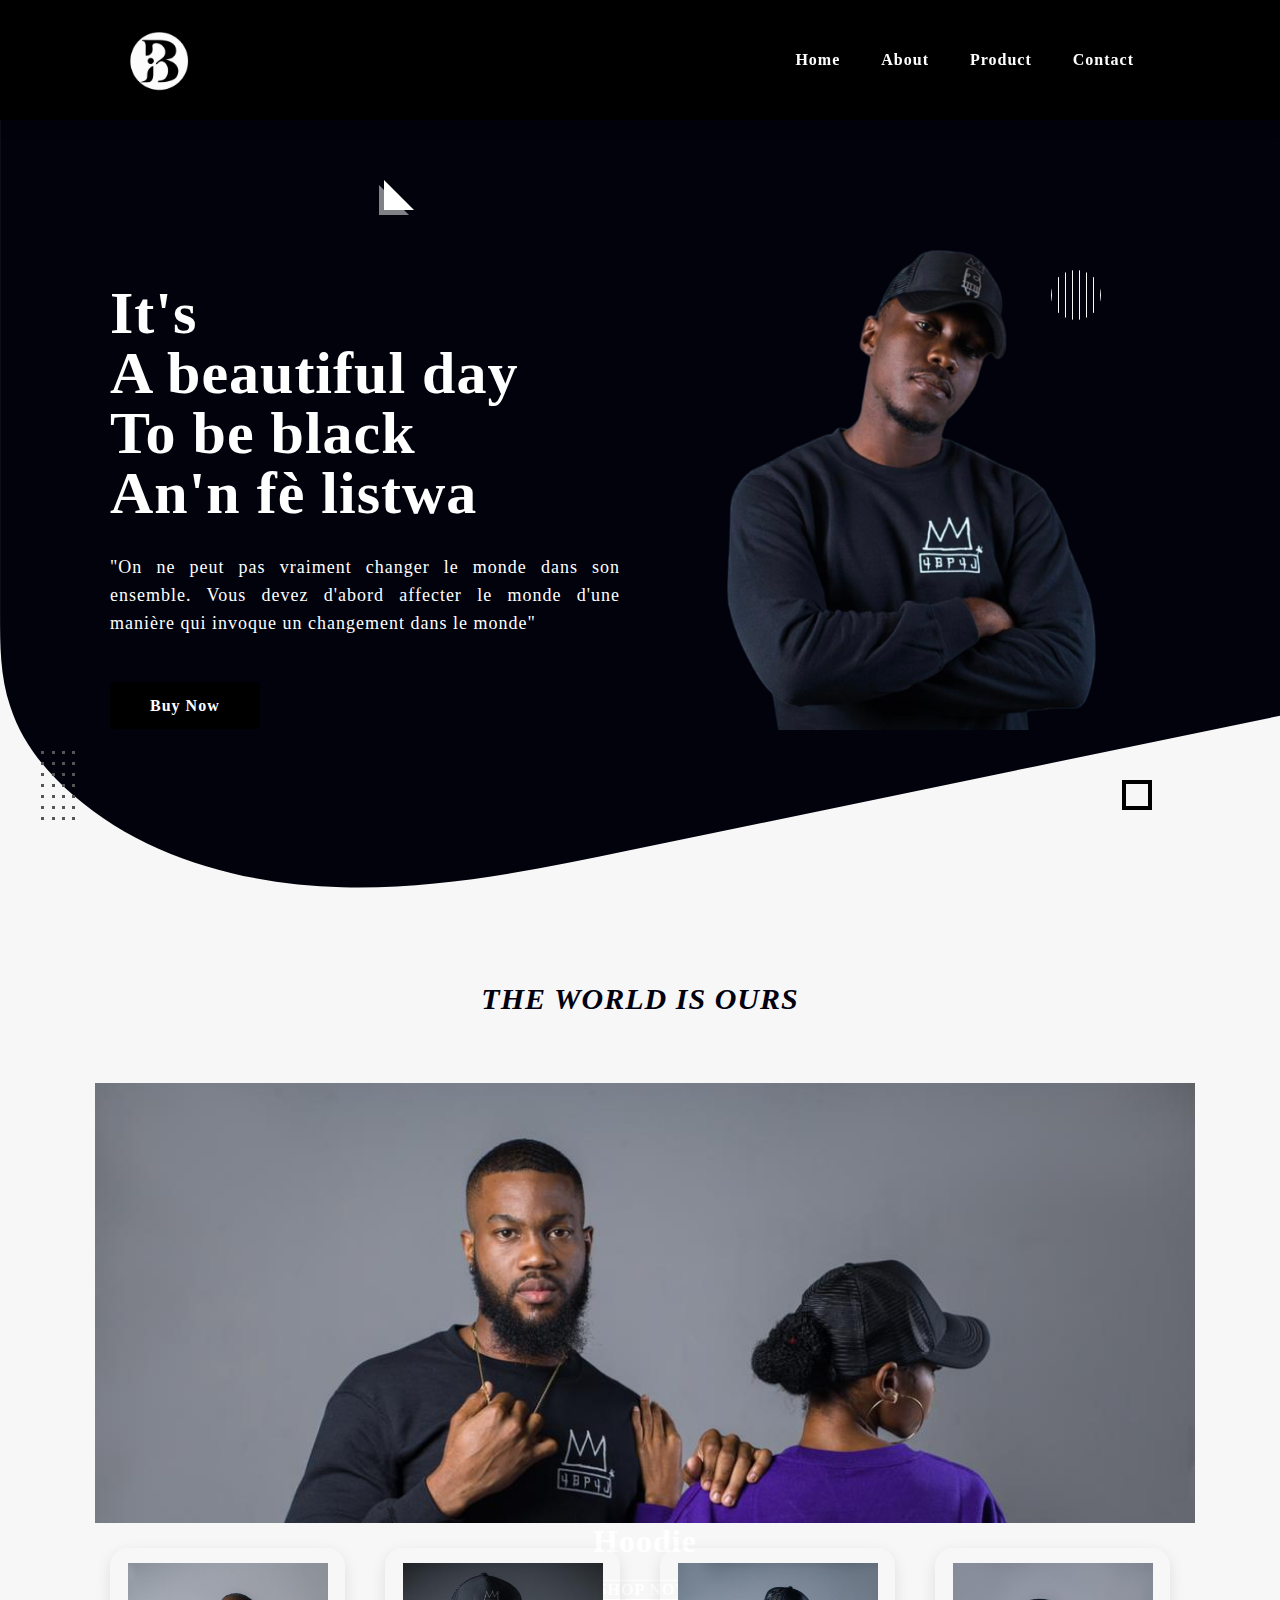
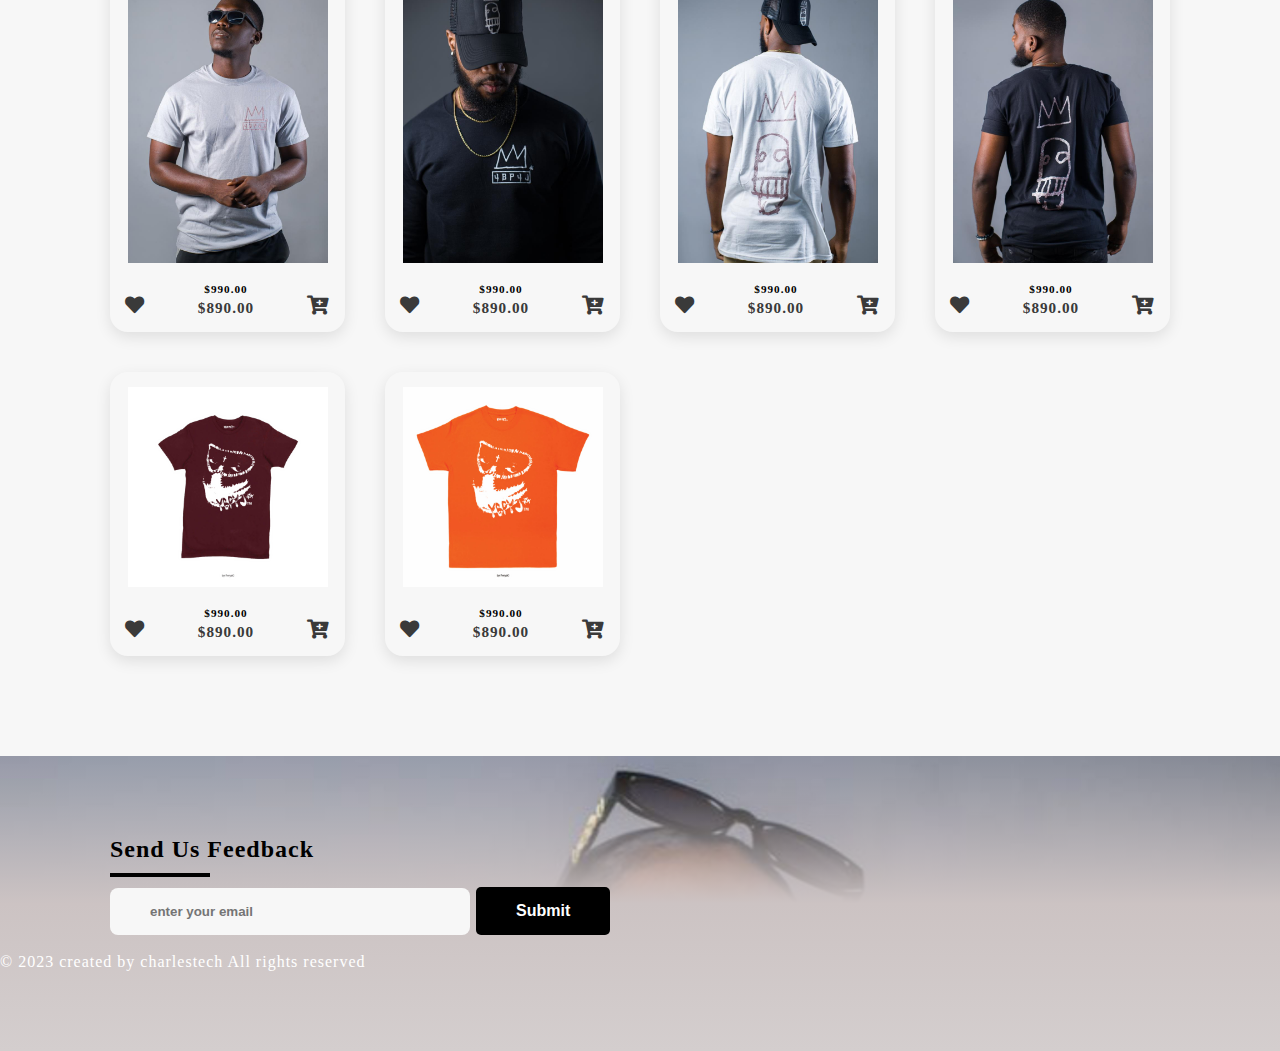
==== index.html @ 2a618cfe "first" ====
<!DOCTYPE html>
<html lang="fr">
<head>
    <meta charset="UTF-8">
    <meta http-equiv="X-UA-Compatible" content="IE=edge">
    <meta name="viewport" content="width=device-width, initial-scale=1.0">
    <title>Document</title>
    <!--===== Font Awesome =====-->
    <link rel="stylesheet" href="https://cdnjs.cloudflare.com/ajax/libs/font-awesome/5.15.4/css/all.min.css">
    <!--===== CSS =====-->
    <link rel="stylesheet" href="css/main.css">
    <link rel="stylesheet" href="css/style.css">
</head>
<body>

        <!-- loader -->
        <div class="loader">
            <img class="lettre" src="/images/products/IMG-20230330-WA0008.jpg">
            <!-- <span class="lettre">H</span>
            <span class="lettre">A</span>
            <span class="lettre">R</span>
            <span class="lettre">G</span>
            <span class="lettre">E</span>
            <span class="lettre">M</span>
            <span class="lettre">E</span>
            <span class="lettre">N</span>
            <span class="lettre">T</span> -->
        </div>
    <!-- <div class="acceuill"> -->
            <!-- <h1>All right, bienvenu</h1> -->
        
    
    
        <!-- loader -->

        <!--===== Navbar Start =====-->
        <nav class="navbar sticky">
            <div class="container">
                <div class="row justify-content-between align-items-center">
                    <div class="logo">
                        <a href="index.html">
                            <!-- <span class="logo-circle"></span> Bailo -->
                            <img src="/images/products/IMG-20230330-WA0008.jpg" alt="">

                        </a>
                    </div> 

                    
                    <ul class="menu">
                        <li class="nav-item"><a href="#" class="nav-link">home</a></li>
                        <li class="nav-item"><a href="about.html" class="nav-link">about</a></li>
                        <li class="nav-item"><a href="#product" class="nav-link">product</a></li>
                        <li class="nav-item"><a href="contact.html" class="nav-link">contact</a></li>
                    </ul>
                    <div class="menu-btn">
                        <i class="fas fa-bars"></i>
                    </div>
                </div>
            </div>
        </nav>
        <!--===== Navbar End =====-->
        <!--===== Home Section Start =====-->
        <section class="home-section" id="home">
            <div class="effect-wrap">
                <div class="effect effect-1"></div>
                <div class="effect effect-2">
                    <div></div>
                    <div></div>
                    <div></div>
                    <div></div>
                    <div></div>
                    <div></div>
                    <div></div>
                    <div></div>
                    <div></div>
                    <div></div>
                    <div></div>
                    <div></div>
                    <div></div>
                    <div></div>
                    <div></div>
                    <div></div>
                    <div></div>
                    <div></div>
                    <div></div>
                    <div></div>
                    <div></div>
                    <div></div>
                    <div></div>
                    <div></div>
                    <div></div>
                    <div></div>
                    <div></div>
                    <div></div>
                </div>
                <div class="effect effect-3"></div>
                <div class="effect effect-4">
                    <div></div>
                    <div></div>
                    <div></div>
                    <div></div>
                    <div></div>
                    <div></div>
                    <div></div>
                    <div></div>
                </div>
            </div>
            <div class="container">
                <div class="row full-screen align-items-center">
                    <div class="home-text">
                        <!-- size type de tissu -->
                    </br>
                        <h2>
                            <font face="book antiqua">
                            It's </br>A beautiful day</br>To be black <span> </span></br>An'n fè listwa</h2>
                        </font>
                            <p>"On ne peut pas vraiment changer le monde dans son ensemble. Vous devez d'abord affecter le monde d'une manière qui invoque un changement dans le monde"</p>
                            <a href="#" class="btn-1">buy now</a>
                    </div>
                    <div class="home-image">
                        <div class="img-box">
                            <img  src="images/products/Dano.jpg" alt="">
                        </div>
                    </div>
                </div>
            </div>
        </section>
        <!--===== Home Section End =====-->
        <!--===== About Section Start =====-->
        <!-- <section class="about-section section-padding" id="about">
            <div class="container">
                <div class="row">
                    <div class="about-img">
                        <div class="img-box">
                            <img src="images/products/green.png" id="main-shoe" alt="">
                        </div>
                    </div>
                    <div class="about-text">
                        <div class="section-title">
                            <h1 class="title">About Product</h1>
                            <h2 class="subtitle">collection CHRISTIAN</h2>
                        </div>
                        <div class="about-content">
                            <p>Lorem ipsum dolor sit amet consectetur adipisicing elit. Voluptate debitis veritatis dicta alias itaque sed quidem similique, tenetur at facere illo possimus incidunt iusto! Maiores quo dolore beatae distinctio cupiditate quidem aperiam rem odio vel!</p>
                            <div class="color-container">
                                <h3 class="title">select color</h3>
                                <div class="colors">
                                    <span class="color blue"></span>
                                    <span class="color purple"></span>
                                    <span class="color cyan"></span>
                                    <span class="color pink"></span>
                                    <span class="color active green"></span>
                                    <span class="color red"></span>
                                </div>
                            </div>
                            <div class="price">
                                <h3 class="title">item price</h3>
                                <span class="new-price">$56.85</span>
                                <span class="old-price">$45.00</span>
                            </div>
                            <a href="#" class="btn-1">buy now</a>
                        </div>
                    </div>
                </div>
            </div>
        </section> -->
        <!--===== About Section End =====-->
        <!--===== Product Section Start =====-->
        <section class="product-items section-padding" id="product">
            <div class="container">
                <div class="row">
                    <div class="section-title">
                        <!-- <h1 class="title"></h1> -->
                        <font face="book antiqua"><em>
                        <h2  class="subtitle">The world is ours</h2></em>
                    </font>
                    </div>
                </div>
                <div class="shop">
                    <font face="times new romain">
                    <center>
                        <h1>Hoodie</h1>
                    <p class="btn-1">SHOP NOW</p>
                </center>
            </font>
                </div>
                <div >
                </div>
                <div class="row">
                    <div class="product-item">
                        <div class="product-item-inner">
                            <div class="card-img">
                                <img src="images/productybpyj/PHOTO-2022-05-18-14-57-17.JPG" alt="">
                            </div>
                            <div class="card-name">
                                <p>collection CHRISTIAN</p>
                            </div>
                            <div class="card-precis">
                                <a href="#" class="card-icon"><i class="fas fa-heart"></i></a>
                                <div>
                                    <span class="card-preci card-preci-before center">$990.00</span>
                                    <span class="card-preci card-preci-now center">$890.00</span>
                                </div>
                                <a href="#" class="card-icon"><i class="fas fa-cart-plus"></i></a>
                            </div>
                        </div>
                    </div>
                    <div class="product-item">
                        <div class="product-item-inner">
                            <div class="card-img">
                                <img src="images/products/PHOTO-2022-05-18-14-57-07 2.JPG" alt="">
                            </div>
                            <div class="card-name">
                                <p>collection CHRISTIAN</p>
                            </div>
                            <div class="card-precis">
                                <a href="#" class="card-icon"><i class="fas fa-heart"></i></a>
                                <div>
                                    <span class="card-preci card-preci-before center">$990.00</span>
                                    <span class="card-preci card-preci-now center center">$890.00</span>
                                </div>
                                <a href="#" class="card-icon"><i class="fas fa-cart-plus"></i></a>
                            </div>
                        </div>
                    </div>
                    <div class="product-item">
                        <div class="product-item-inner">
                            <div class="card-img">
                                <img src="images/productybpyj/PHOTO-2022-05-18-14-57-13.JPG" alt="">
                            </div>
                            <div class="card-name">
                                <p>collection CHRISTIAN</p>
                            </div>
                            <div class="card-precis">
                                <a href="#" class="card-icon"><i class="fas fa-heart"></i></a>
                                <div>
                                    <span class="card-preci card-preci-before center">$990.00</span>
                                    <span class="card-preci card-preci-now center center">$890.00</span>
                                </div>
                                <a href="#" class="card-icon"><i class="fas fa-cart-plus"></i></a>
                            </div>
                        </div>
                    </div>
                    <div class="product-item">
                        <div class="product-item-inner">
                            <div class="card-img">
                                <img src="images/productybpyj/PHOTO-2022-05-18-14-57-16.JPG" alt="">
                            </div>
                            <div class="card-name">
                                <p>collection CHRISTIAN</p>
                            </div>
                            <div class="card-precis">
                                <a href="#" class="card-icon"><i class="fas fa-heart"></i></a>
                                <div>
                                    <span class="card-preci card-preci-before center">$990.00</span>
                                    <span class="card-preci card-preci-now center center">$890.00</span>
                                </div>
                                <a href="#" class="card-icon"><i class="fas fa-cart-plus"></i></a>
                            </div>
                        </div>
                    </div>
                    <div class="product-item">
                        <div class="product-item-inner">
                            <div class="card-img">
                                <img src="images/products/red.png" alt="">
                            </div>
                            <div class="card-name">
                                <p>collection CHRISTIAN</p>
                            </div>
                            <div class="card-precis">
                                <a href="#" class="card-icon"><i class="fas fa-heart"></i></a>
                                <div>
                                    <span class="card-preci card-preci-before center">$990.00</span>
                                    <span class="card-preci card-preci-now center">$890.00</span>
                                </div>
                                <a href="#" class="card-icon"><i class="fas fa-cart-plus"></i></a>
                            </div>
                        </div>
                    </div>
                    <div class="product-item">
                        <div class="product-item-inner">
                            <div class="card-img">
                                <img src="images/products/purple.png" alt="">
                            </div>
                            <div class="card-name">
                                <p>collection CHRISTIAN</p>
                            </div>
                            <div class="card-precis">
                                <a href="#" class="card-icon"><i class="fas fa-heart"></i></a>
                                <div>
                                    <span class="card-preci card-preci-before center">$990.00</span>
                                    <span class="card-preci card-preci-now center">$890.00</span>
                                </div>
                                <a href="#" class="card-icon"><i class="fas fa-cart-plus"></i></a>
                            </div>
                        </div>
                    </div>
                </div>
            </div>
        </section>
        <!--===== Product Section End =====-->
        <!--===== Contact Section Start ======-->
        <!-- <section class="contact-section section-padding" id="contact">
            <div class="container">
                <div class="row">
                    <div class="section-title">
                        <h1 class="title">contact us</h1>
                        <h2 class="subtitle">get in touch</h2>
                    </div>
                </div>
                <div class="row">
                    <div class="contact-info">
                        <h3>For More information</h3>
                        <div class="contact-info-item">
                            <i class="fas fa-location-arrow"></i>
                            <h4>Company Location</h4>
                            <p> Port-au-Prince, Haiti</p>
                        </div>
                        <div class="contact-info-item">
                            <i class="fas fa-envelope"></i>
                            <h4>Write to us at</h4>
                            <p>Charleskurbitsh657@gmail.com</p>
                        </div>
                        <div class="contact-info-item">
                            <i class="fas fa-phone"></i>
                            <h4>Call us on</h4>
                            <p>+(509) 47579130</p>
                        </div>
                    </div>
                    <div class="contact-form">
                        <form action="">
                            <div class="row">
                                <div class="left">
                                    <div class="form-group">
                                        <input type="text" placeholder="your name" class="form-control">
                                    </div>
                                </div>
                                <div class="right">
                                    <div class="form-group">
                                        <input type="email" placeholder="your email" class="form-control">
                                    </div>
                                </div>
                            </div>
                            <div class="row">
                                <div class="full-width">
                                    <div class="form-group">
                                        <input type="text" placeholder="your phone" class="form-control">
                                    </div>
                                </div>
                            </div>
                            <div class="row">
                                <div class="full-width">
                                    <div class="form-group">
                                        <input type="text" placeholder="subject" class="form-control">
                                    </div>
                                </div>
                            </div>
                            <div class="row">
                                <div class="full-width">
                                    <div class="form-group">
                                    <textarea name="" placeholder="your message" class="form-control" id="" cols="30" rows="10"></textarea>
                                    </div>
                                </div>
                            </div>
                            <div class="row">
                                <div class="full-width">
                                <button class="btn-1" type="submit">send message</button>
                                </div>
                            </div>
                        </form>
                    </div>
                </div>
            </div>
        </section> -->
        <!--===== Contact Section End ======-->
        <!--===== Footer Section Start =====-->
        <footer class="section-padding">
            <div class="container">
                <div class="row">
                    <div class="right-col">
                        <!-- <div class="logo">
                            <div class="logo">
                                <a href="index.html">
                                    <span class="logo-circle"></span> Bailo
                                    <img src="/images/products/MJSDLSJDLS.JPG" alt="">
            
                                </a>
                            </div>                    
                        </div> -->
                        <center>
                        <div class="social-media">
                            <a href="#"><i class="fab fa-facebook-f"></i></a>
                            <a href="#"><i class="fab fa-twitter"></i></a>
                            <a href="#"><i class="fab fa-instagram"></i></a>
                            <!-- <a href="#"><i class="fab fa-youtube"></i></a> -->
                            <a href="#"><i class="fab fa-linkedin-in"></i></a>
                        </div> 
                        <font face="book antiqua">
                            <div class="cont-footer">
                        <div class="droit">
                        <a href="">Contact</a></br>

                        <a href="">Sing up</a></br>
                        <a href="">Payment Methods</a></br>
                        <!-- <a href="">Media inqueries</a></br> -->
                        </br>
                    </div>
                    <div class="gauche">
                        <a href="">Gift Cards</a></br>
                        <!-- <a href="">SING UP FOR EMAIL</a></br> -->
                        <!-- <a href="">BECOME A MEMBER</a></br> -->
                        <a href=""></a>
                        <a href="">About Us</a></br>
                        </div>
                    </div>
                        <a href=""> <u>Brand Policy</u></a>|                     <a href=""><u>Get Help</u></a></br>

                    </br>
                </font>
                    <font face="tahoma">
                        <H6>To be an Exclusive Member</br>
                            And receive information regarding exclusive </br>collection previews,special events,</br>
                            And seasonal sale offers.
                        </H6>
                    </font>
                    </center>

                    </div>
                    <div class="left-col">
                        <h2>Send Us Feedback</h2>
                        <div class="border"></div>
                        <!-- <p>Enter Your Email to get our news and updates.</p> -->
                        <form action="post" class="newsletter-form">
                            <input type="text" class="txtb" placeholder="enter your email"></br>
                            <!-- <input type="text" class="txtb" placeholder="enter your name"> -->
                            <input type="submit" class="btn-1" value="submit">
                        </form></br>
                    </div>
                </div>
            </div>
            <p class="left-text">&copy; 2023 created by charlestech All rights reserved</p>              
        </footer>
    <!-- </div> -->
    <!--===== Footer Section End =====-->
    <!--===== JS =====-->
    <script src="js/main.js"></script>
    <script src="/js/app.js"></script>    
</body>
</html>
---- css/main.css ----
@import url('https://fonts.googleapis.com/css2?family=Kaushan+Script&display=swap');
:root
{
    --main-color:#000;
    --shadow-black-100:0 5px 15px rgba(0,0,0,0.1);
    --black-900:#01010f;
    --black-400:#555555;
    --black-100:#3a3a3a;
    --white:#ffffff;
    --white-100:#f7f7f7;
}
html
{
    scroll-behavior: smooth;
}
*
{
    margin: 0;
    padding: 0;
    box-sizing: border-box;
    outline: none;
}
body
{
    font-family:  cursive;
    font-size: 16px;
    letter-spacing: 1px;
    font-weight: normal;
    overflow-x: hidden;
    background-color: var(--white-100);
}
.acceuil{
    height: 100%;
    width: 100%;
    background: url(/Essaie.PNG);
    background-repeat: no-repeat;
    background-size: cover;
    background-position: center;
    display: flex;
    justify-content: center;
    align-items: center;
}
::before,::after
{
    box-sizing: border-box;
}
a
{
    text-decoration: none;
}
ul
{
    list-style: none;
    margin: 0;
    padding: 0;
}
img
{
    vertical-align: middle;
    max-width: 100%;
}
.container
{
    max-width: 1100px;
    margin: auto;
}
.row
{
    display: flex;
    flex-wrap: wrap;
}
.justify-content-between
{
    justify-content: space-between;
}
.align-items-center
{
    align-items: center;
}
.full-screen
{
    padding: 80px 0 0;
    min-height: 100vh;
}
.section-padding
{
    padding: 80px 0;
}
.section-title
{
    flex: 0 0 100%;
    max-width: 100%;
    margin-bottom: 60px;
    text-align: center;
}
.section-title .title 
{
    font-size: 16px;
    font-weight: 600;
    line-height: 24px;
    display: inline-block;
    text-transform: uppercase;
    margin: 0 0 15px;
    color: var(--main-color);
    padding: 5px 10px;
    z-index: 1;
    position: relative;
}
.section-title .title::before
{
    content: '';
    position: absolute;
    left: 0;
    top: 0;
    width: 100%;
    height: 100%;
    background-color: var(--main-color);
    border-radius: 4px;
    z-index: -1;
    opacity: 0.1;
}
.section-title .subtitle
{
    font-size: 30px;
    color: var(--black-900);
    font-weight: 700;
    line-height: 38px;
}
.btn-1
{
    background-color: var(--main-color);
    color: var(--white);
    padding: 15px 40px;
    border: none;
    border-radius: 5px;
    font-size: 16px;
    text-transform: capitalize;
    font-weight: 600;
    transition: all 0.3s ease-out;
}
.btn-1:hover
{
    border: 1px solid var(--white-100);
    background-color: transparent;
    color: var(--main-color);
}
.effect-wrap .effect 
{
    position: absolute;
    /* z-index: -1; */
}
.effect-1,.effect-3,
.effect-4,.effect-3::before{
    z-index: -1;
}
.effect-1
{
    width: 30px;
    height: 30px;
    border: 4px solid var(--main-color);
    right: 10%;
    bottom: 10%;
    animation: spin 10s linear infinite;
}
.effect-2
{
    left: 3%;
    bottom: 8%;
    width: 40px;
    display: flex;
    flex-wrap: wrap;
    justify-content: space-between;
    animation:  topbounce 3s ease-in-out infinite;
}
.effect-2 div
{
    height: 3px;
    width: 3px;
    background-color: var(--black-400);
    margin: 0 3px 8px;
}
.effect-3
{
    border-top: 30px solid transparent;
    border-left: 30px solid var(--white);
    left: 30%;
    top: 20%;
    animation: spin 15s linear infinite;
}
.effect-3::before
{
    content: '';
    border-top: 30px solid transparent;
    border-left: 30px solid var(--white);
    position: absolute;
    left: -35px;
    top: -25px;
    opacity: 0.5;
}
.effect-4
{
    height: 50px;
    width: 50px;
    right: 14%;
    top: 30%;
    display: flex;
    justify-content: space-between;
    border-radius: 50%;
    overflow: hidden;
    animation: spin 15s linear infinite;
}
.effect-4 div
{
    width: 1px;
    background-color: var(--white-100);
}
@keyframes spin 
{
    0%
    {
        transform: rotate(0deg);
    }
    100%
    {
        transform: rotate(360deg);
    }
}
@keyframes topbounce
{
    0%,100%
    {
        transform: translateY(0);
    }
    50%
    {
        transform: translateY(25px);
    }
}
/*===== Navbar =====*/
.navbar
{
    position: fixed;
    width: 100%;
    z-index: 9;
    padding: 25px;
    transition: all .5s ease;
}
.navbar.sticky
{
    padding: 10px 25px;
    box-shadow: var(--shadow-black-100);
    background-color: var(--main-color);
}
.navbar .container
{
    padding: 0 20px;
}
.logo img{
    width: 100px;
    border-radius: 30px;
}
.logo-circle
{
    height: 26px;
    width: 26px;
    border: 4px solid var(--white);
    display: inline-block;
    border-radius: 50%;
    margin-bottom: -2px;
    position: relative;
}
.logo-circle::before
{
    content: '';
    height: 8px;
    width: 8px;
    background-color: var(--white);
    border-radius: 50%;
    position: absolute;
    left: 50%;
    top: 50%;
    margin-left: -4px;
    margin-top: -4px;
}
.logo a
{
    font-size: 32px;
    color: var(--white);
    font-weight: 700;
    text-transform: capitalize;
}
.navbar .menu .nav-item
{
    display: inline-block;
    margin-right: 36px;
}
.navbar .menu .nav-item .nav-link
{
    color: var(--white);
    font-size: 16px;
    font-weight: 600;
    display: block;
    text-transform: capitalize;
}
.menu-btn
{
    color: var(--white);
    background-color: var(--main-color);
    height: 34px;
    width: 44px;
    padding: 0;
    border-radius: 5px;
    line-height: 34px;
    text-align: center;
    font-size: 18px;
    display: none;
    box-shadow: var(--shadow-black-100);
}
/*===== Home Section =====*/
.home-section
{
    position: relative;
}
.home-section::before
{
    content: '';
    position: absolute;
    z-index: -1;
    width: 100%;
    height: 160%;
    bottom: 0;
    background-image: url('../images/bg-shape.svg');
    background-repeat: no-repeat;
    background-size: cover;
}
.home-section .home-text,
.home-section .home-image
{
    flex: 0 0 50%;
    max-width: 50%;
    padding: 0 20px;
}
.home-section .home-text h2
{
    font-size: 60px;
    font-weight: 700;
    color: var(--white);
    line-height: 60px;
}
.home-section .home-text h2 span
{
    color: var(--main-color);
}
.home-section .home-text p
{
    color: var(--white);
    font-size: 18px;
    margin-top: 30px;
    margin-bottom: 60px;
    line-height: 28px;
    text-align: justify;
}
.home-section .home-image .img-box
{
    max-width: 400px;
    margin: auto;
}
.home-section .home-image .img-box img
{
    width: 100%;
    animation: productAnimation 5s linear infinite;
}
@keyframes productAnimation
{
    0%,100%
    {
        transform: translateY(15px);
    }
    50%
    {
        transform: translateY(-15px);
    }
}
/*===== About Section =====*/
.about-img,
.about-text
{
    flex: 0 0 50%;
    max-width: 50%;
    padding: 0 20px;
    display: flex;
    flex-wrap: wrap;
}
.about-img .img-box
{
    width: 350px;
    margin: auto;
}
.about-img .img-box img
{
    width: 100%;
    transition: .5s;
}
.about-text .section-title
{
    text-align: left;
    margin-bottom: 30px;
}
.about-text .about-content p
{
    font-size: 16px;
    line-height: 26px;
    color: var(--black-400);
    text-align: justify;
}
.color-container
{
    margin-bottom: 30px;
}
.color-container .title
{
    color: var(--black-100);
    font-weight: 600;
    font-size: 16px;
    margin-bottom: 20px;
    text-transform: capitalize;
}
.colors
{
    display: flex;
    align-items: center;
}
.color 
{
    width: 25px;
    height: 25px;
    border-radius: 50%;
    border: 5px solid;
    cursor: pointer;
    margin: 0 10px;
    transition: .5s;
}
.color.blue
{
    background-color: #171c46;
    border-color: #171c46;
}
.color.red
{
    background-color: #48151E;
    border-color: #48151E;

}
.color.green
{
    background-color: #50522D;
    border-color: #50522D;
}
.color.purple
{
    background-color: #f05922;
    border-color: #f05922;

}
.color.cyan
{
    background-color: #3ed1d1;
    border-color: #3ed1d1;
}
.color.pink
{
    background-color: var(--main-color);
    border-color: var(--main-color);
}
.color.active
{
    border-color: var(--white);
    box-shadow: 0 0 10px .5px rgba(0,0,0,0.2);
    transform: scale(1.1);
}
.price
{
    margin-bottom: 30px;
}
.price .title
{
    color: var(--black-100);
    font-weight: 600;
    font-size: 16px;
    text-transform: capitalize;
    margin-bottom: 15px;
}
.price .new-price
{
    font-size: 24px;
    font-weight: 700;
    display: inline-block;
    padding-right: 10px;
    color: var(--black-100);
    text-decoration: line-through;
}
.price .old-price
{
    font-size: 24px;
    font-weight: 700;
    display: inline-block;
    color: var(--main-color);
}
.configurate
{
    color: #358ed7;
    text-decoration: none;
    font-size: 14px;
    display: block;
    margin-top: 40px;
}
/*===== Product Section ======*/
.shop{
    width: 100%;
    height: 400px;
    margin: 5px;
    position: relative;
    background: url("/images/products/PHOTO-2022-05-18-14-57-06.JPG");
    background-repeat: no-repeat;
    background-size: cover;
    padding-top: 40%;   
}
.shop h1{
    margin-bottom: 20px;
    color: #fff;
}
.shop img{
    border-radius: 10px;
}
.shop .btn-1{
    align-items: center;
    width: 110px;
    padding: 0;
    background: transparent;
    border: 1px solid #fff;
}

.product-item
{
    flex: 0 0 25%;
    max-width: 25%;
    padding: 20px;
}
.product-item .product-item-inner
{
    padding: 15px;
    box-shadow: var(--shadow-black-100);
    border-radius: 18px;
    display: flex;
    flex-direction: column;
    align-items: center;
    position: relative;
    overflow: hidden;
}
.card-img
{
    width: 200px;
    padding-bottom: 20px;
    transition: all .5s ease-in;
}
.card-name
{
    position: absolute;
    left: -28%;
    top: 0;
    width: 3.2rem;
    height: 100%;
    writing-mode: vertical-rl;
    transform: rotate(180deg);
    display: flex;
    justify-content: center;
    align-items: center;
    background-color: var(--black-100);
    color: var(--white);
    font-weight: bold;
    transition: all .5s ease-in;
}
.card-icon
{
    font-size: 1.2rem;
    color: var(--black-100);
}
.card-icon:hover
{
    color: var(--main-color);
}
.card-precis
{
    width: 100%;
    display: flex;
    justify-content: space-between;
    align-items: flex-end;
    transition: all .5s ease-in;
}
.card-preci
{
    display: block;
    text-align: center;
}
.card-preci-before
{
    font-size: 0.70rem;
    color: var(--main-color);
    font-weight: bold;
    margin-bottom: .25rem;
}
.card-preci-now
{
    font-size: .95rem;
    font-weight: bold;
    color: var(--black-100);
}
span.center{
    text-align: center;
}
.product-item .product-item-inner:hover .card-name
{
    left: 0;
}
.product-item .product-item-inner:hover .card-img
{
    margin-left: 3rem;
}
.product-item .product-item-inner:hover .card-precis
{
    margin-left: 3rem;
    padding: 0 1.5rem;
}
/*===== Contact Section =====*/
.contact-info
{
    flex: 0 0 33.33%;
    max-width: 33.33%;
    padding: 20px;
}
.contact-form
{
    flex: 0 0 66.66%;
    max-width: 66.66%;
    padding: 20px;
}
.contact-info h3
{
    font-size: 22px;
    color: var(--black-100);
    font-weight: 600;
    margin: 0 0 40px;
}
.contact-info-item
{
    position: relative;
    padding-left: 55px;
    margin-bottom: 30px;
}
.contact-info-item i
{
    position: absolute;
    height: 40px;
    width: 40px;
    left: 0;
    top: 0;
    border-radius: 50%;
    font-size: 16px;
    border: 1px solid var(--main-color);
    color: var(--main-color);
    text-align: center;
    line-height: 38px;
}
.contact-info-item h4
{
    font-size: 18px;
    font-weight: 600;
    margin: 0 0 10px;
    color: var(--black-100);
}
.contact-info-item p
{
    font-size: 16px;
    font-weight: 500;
    margin: 0;
    line-height: 26px;
    color: var(--black-400);
}
.contact-form .left,
.contact-form .right
{
    flex: 0 0 50%;
    max-width: 50%;
}
.contact-form .left
{
    padding-right: 10px;
}
.contact-form .right
{
    padding-left: 10px;
}
.contact-form .form-group
{
    margin-bottom: 25px;
}
.contact-form .form-control
{
    height: 52px;
    width: 100%;
    border: 1px solid transparent;
    box-shadow: var(--shadow-black-100);
    border-radius: 30px;
    padding: 0 24px;
    color: var(--black-400);
    background-color: var(--white-100);
    transition: .5s;
}
.contact-form .form-control:focus
{
    border-color: var(--main-color);
}
.full-width
{
    width: 100%;
}
.contact-form textarea.form-control
{
    height: 140px;
    padding: 12px;
    resize: none;
}
/*===== footer section ======*/
footer
{
    background: linear-gradient(to top, rgb(212, 206, 206), rgb(204, 195, 195),transparent),url(/images/products/PHOTO-2022-05-18-14-57-089.jpg);
    background-size: cover;
    background-repeat: no-repeat;
    background-color: var(--black-900);
}
.right-col{
    display:none;
}
.right-col,
.left-col
{
    flex: 0 0 50%;
    max-width: 50%;
    padding: 0 20px;
}
.social-media
{
    margin: 20px 0;
}
.social-media a
{
    color: var(--white);
    margin-right: 25px;
    font-size: 22px;
    text-decoration: none;
    transition: .3s;
}
.social-media a:hover
{
    color: var(--main-color);
}
.left-text
{
    color: var(--white);
}
.right-col h1
{
    font-size: 26px;
    color: var(--white);
}
.border
{
    width: 100px;
    height: 4px;
    margin: 10px 0;
    background-color: var(--main-color);
}
.right-col p
{
    color: var(--white);
    margin-bottom: 8px;
}
.newsletter-form
{
    display: flex;
    align-items: center;
    flex-wrap: wrap;
}
.txtb
{
    flex: 1;
    padding: 16px 40px;
    background-color: var(--white-100);
    border: none;
    font-weight: 700;
    outline: none;
    border-radius: 8px;
    max-width: 360px;
}
.newsletter-form .btn-1
{
    margin-left: 6px;
}
.cont-footer{
    display: flex;
    justify-content: space-between;
}

@media(max-width:991px)
{
    .navbar .menu
    {
        position: fixed;
        left: -100%;
        top: 80px;
        flex-direction: column;
        background-color: var(--main-color);
        width: 100%;
        text-align: center;
        box-shadow: 0 10px 27px rgba(0,0,0,0.05);
        transition: all 0.5s ease;
    }
    .home-section::before
{

    background-image: none;
}
    .navbar .menu.active 
    {
        left: 0;
    }
    .navbar.sticky .menu
    {
        background-color: var(--white);
        top: 65px;
    }
    .navbar .menu .nav-item
    {
        display: block;
        margin: 18px 0;
    }
    .navbar.sticky .menu .nav-item .nav-link
    {
        color: var(--main-color);
    }
    .navbar .menu-btn
    {
        display: block;
        z-index: 1000;
    }
    .navbar .container
    {
        padding: 0;
    }
    .home-section{
        background:url(/images/products/PHOTO-2022-05-18-14-57-06.JPG);
        /* background: linear-gradient(to bottom, rgba(0 0 0), rgba(0 0 0),transparent); */
        background-repeat: no-repeat;
        background-size: cover;
        background-position: left bottom;
        border-radius: 0  0  0 30%;

    }
    .home-section .home-text h2
    {
        font-size: 46px;
        line-height: 48px;
    }
    .home-section .home-text p 
    {
        font-size: 16px;
        margin-top: 20px;
        margin-bottom: 40px;
    }
    .home-section .home-image .img-box
    {
        display: none;
        max-width: 380px;
    }
    .product-items .product-item
    {
        flex: 0 0 33.33%;
        max-width: 33.33%;
    }
    .contact-form .left,
    .contact-form .right
    {
        flex: 0 0 100%;
        max-width: 100%;
        padding: 0;
    }
    .contact-info
    {
        flex: 0 0 40%;
        max-width: 40%;
    }
    .contact-form
    {
        flex: 0 0 60%;
        max-width: 60%;
    }
    .right-col,
    .left-col
    {
        flex: 0 0 100%;
        max-width: 100%;
    }
    .left-col
    {
        order: 2;
    }
    .right-col
    {
        
        display: block;
        order: 1;
        margin-bottom: 30px;
    }
}
@media(max-width:767px)
{
    .effect-3
    {
       left: 14%;
       top: 45%;
    }
    .effect-4
    {
        top: 32%;
        right: 4%;
    }
    .contact-section .contact-info,
    .contact-section .contact-form,
    .about-section .about-img,
    .about-section .about-text,
    .home-section .home-image,
    .home-section .home-text
    {
        flex: 0 0 100%;
        max-width: 100%;
    }
    .home-section .full-screen
    {
        padding: 100px 0;
    }
    .home-section .home-image .img-box
    {
        max-width: 350px;
        margin-top: 60px;
    }
    .about-section .about-img .img-box
    {
        padding-bottom: 30px;
        max-width: 300px;
    }
    .product-items .product-item
    {
        flex: 0 0 50%;
        max-width: 50%;
    }
}
@media(max-width:500px)
{
    .product-items .product-item
    {
        flex: 0 0 50%;
        max-width: 50%;
    }
    
    .newsletter-form .txtb
    {
        max-width: 260px;
        padding: 16px 20px;
    }
    
}
@media(max-width:415px)
{
.home-section{
    background:url(/images/products/PHOTO-2022-05-18-14-57-06.JPG);
    /* background: linear-gradient(to bottom, rgba(0 0 0), rgba(0 0 0),transparent); */
    background-repeat: no-repeat;
    background-size: cover;
    background-position: center bottom;
    border-radius: 0  0  0 30%;

}
}
nav,.btn-1:hover{
    animation: nav 20s;
}
@keyframes nav {
    0%{
        z-index: 0;
    }
    100%{
        z-index: 100;
    }
}
---- css/style.css ----
*,::before,::after{
    box-sizing: border-box;
    margin: 0;
    padding: 0;
}
body{
    /* font-family: Arial, Helvetica, sans-serif; */
    height: 100vh;
}
.acceuil{
    height: 100%;
    width: 100%;
    background: url(/Essaie.PNG);
    background-repeat: no-repeat;
    background-size: cover;
    background-position: center;
    display: flex;
    justify-content: center;
    align-items: center;
}
.acceuil h1{
    font-size: 120px;
    margin-bottom: 450px;
} 
/* loader */
.loader{
    position: absolute;
    width: 100%;
    height: 100%;
    z-index: 10;
    background: #000;
    display: flex;
    justify-content: center;
    align-items: center;
}
.subtitle{
    text-transform: uppercase;
}
.lettre{
    color: #484848;
    font-size: 80px;
    letter-spacing: 15px;
    margin-bottom: 150px;
    animation: spin 1.2s linear infinite;
}
.loader img{
    width: 300px;
}
@keyframes flash {
    0%{
        color: #fff900;
        text-shadow: 0 0 7px #fff900;
    }
    90%{
        color: #484848;
        text-shadow: none;
    }
    100%{
        color: #fff900;
        text-shadow: 0 0 7px #fff900;
    }
}
@keyframes spin 
{
    0%
    {
        transform: rotate(0deg);
    }
    0%{
        color: #fff900;
        text-shadow: 0 0 7px #fff900;
    }
    90%{
        color: #484848;
        text-shadow: none;
    }
    100%{
        color: #fff900;
        text-shadow: 0 0 7px #fff900;
    }
    100%
    {
        transform: rotate(360deg);
    }
}
.lettre:nth-child(1){
    animation-delay: 0.1s;
}
.lettre:nth-child(2){
    animation-delay: 0.2s;
}
.lettre:nth-child(3){
    animation-delay: 0.3s;
}
.lettre:nth-child(4){
    animation-delay: 0.4s;
}
.lettre:nth-child(5){
    animation-delay: 0.5s;
}
.lettre:nth-child(6){
    animation-delay: 0.6s;
}
.lettre:nth-child(7){
    animation-delay: 0.7s;
}
.lettre:nth-child(8){
    animation-delay: 0.8s;
}
.lettre:nth-child(9){
    animation-delay: 0.9s;
}
.lettre:nth-child(10){
    animation-delay: 0.1s;
}
.fondu-out{
    opacity: 0;
    transition: opacity 2s step-end;
}
@media screen and (max-width:500px){
    .loader{
        position: absolute;
        width: 100%;
        height: 130%;
        z-index: 10;
        background: #000;
        display: flex;
        justify-content: center;
        align-items: center;
    }
}
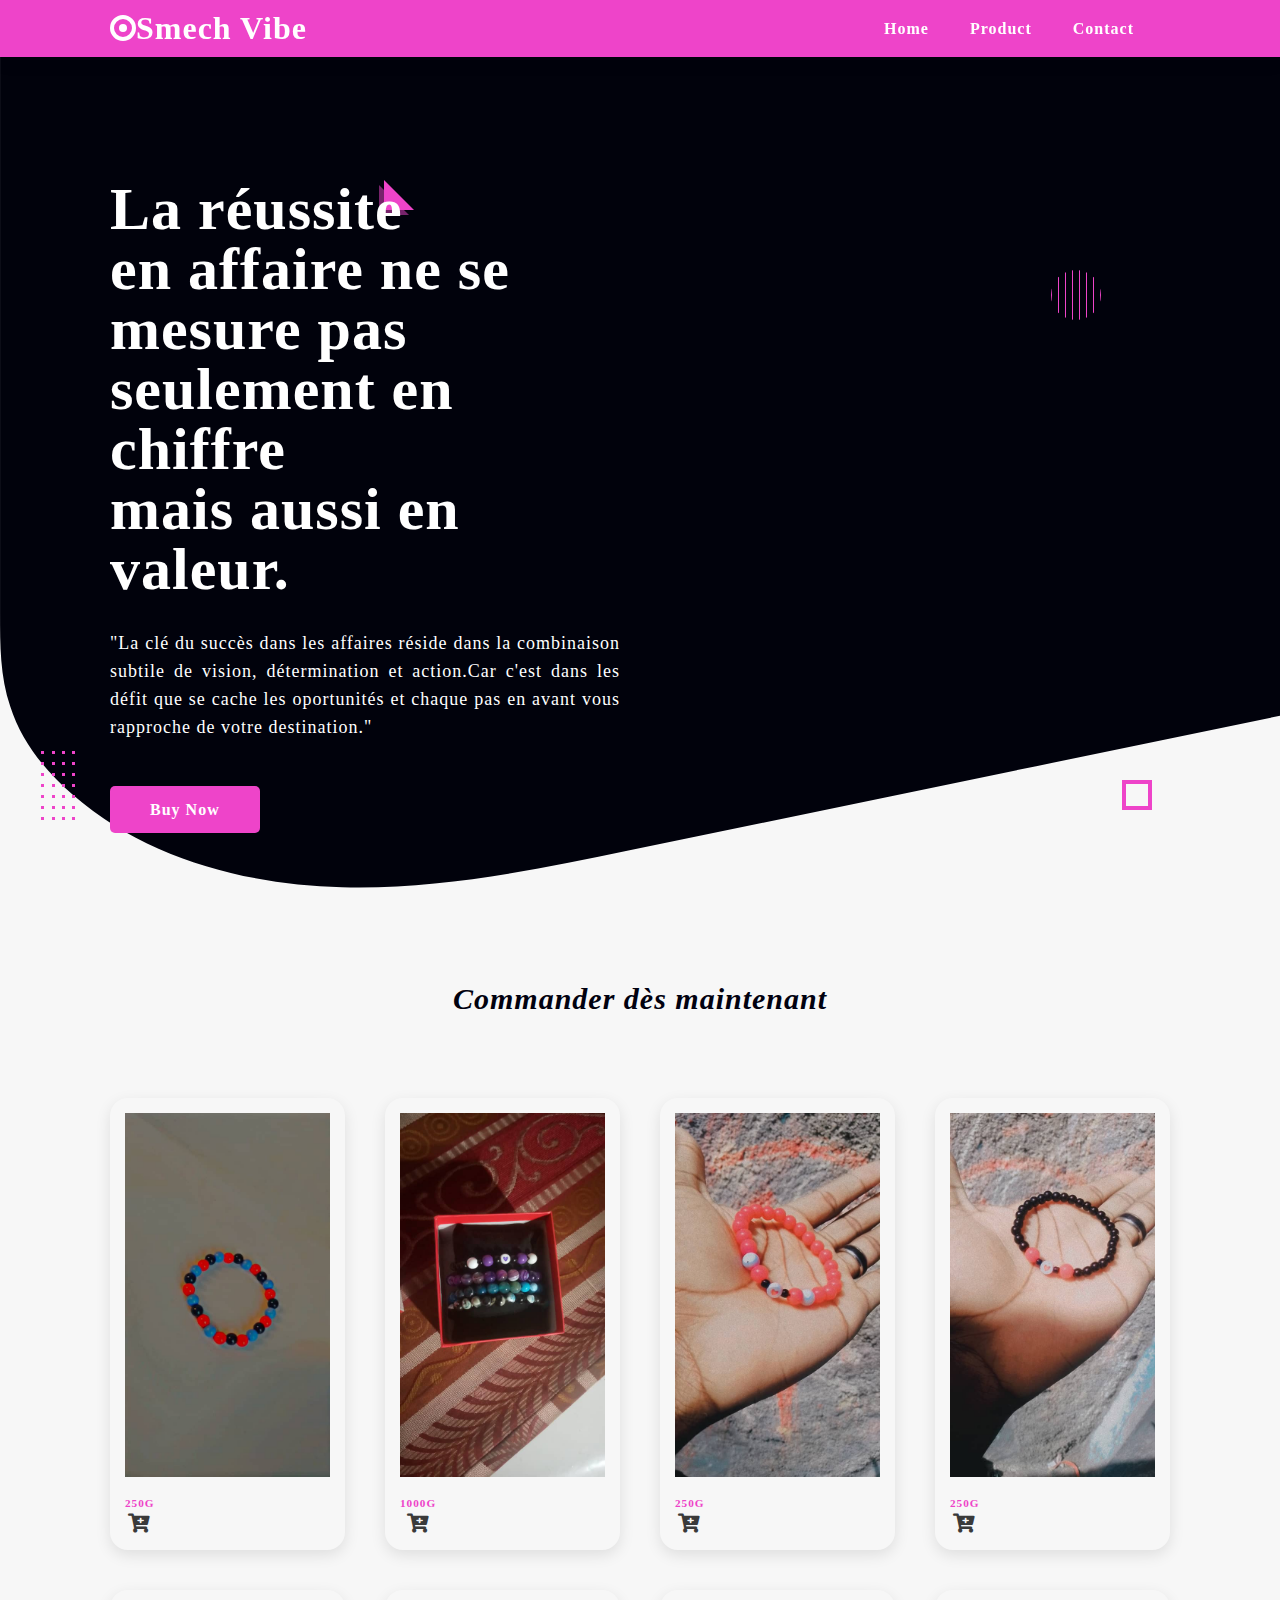
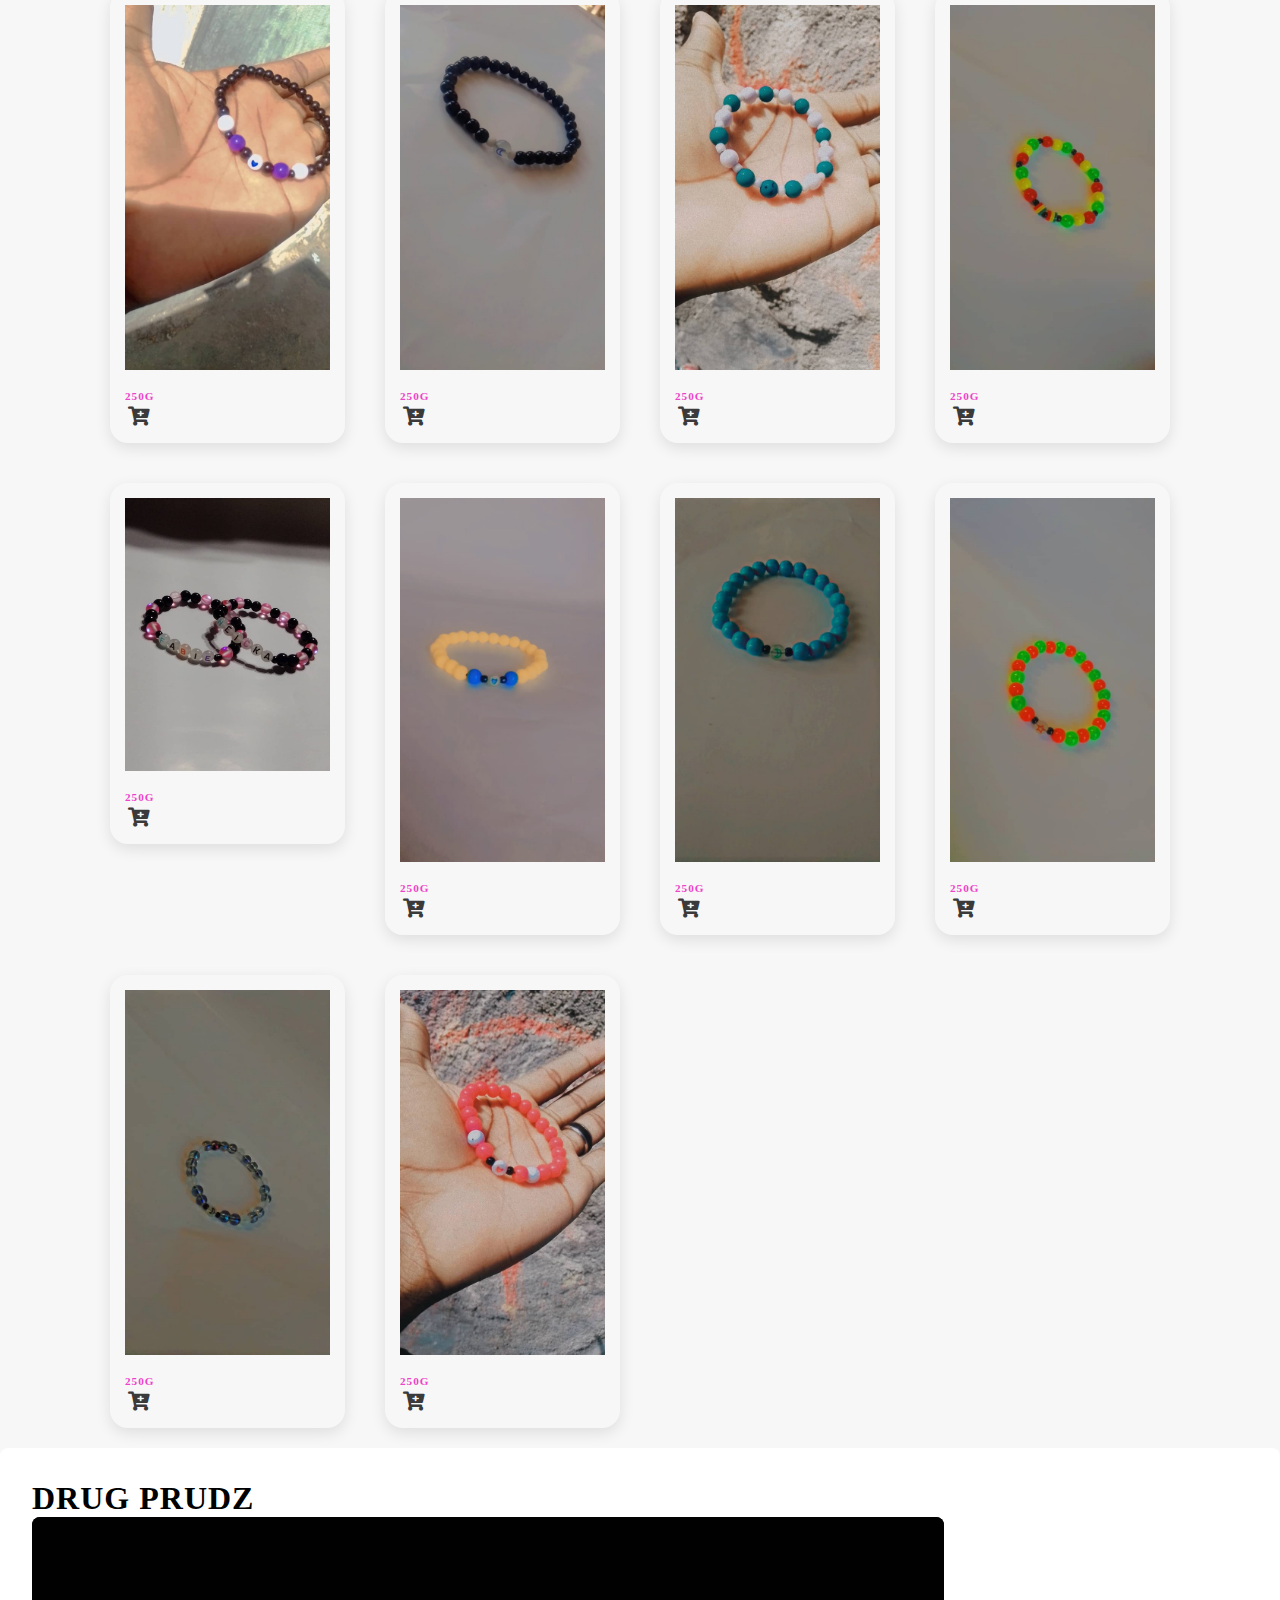
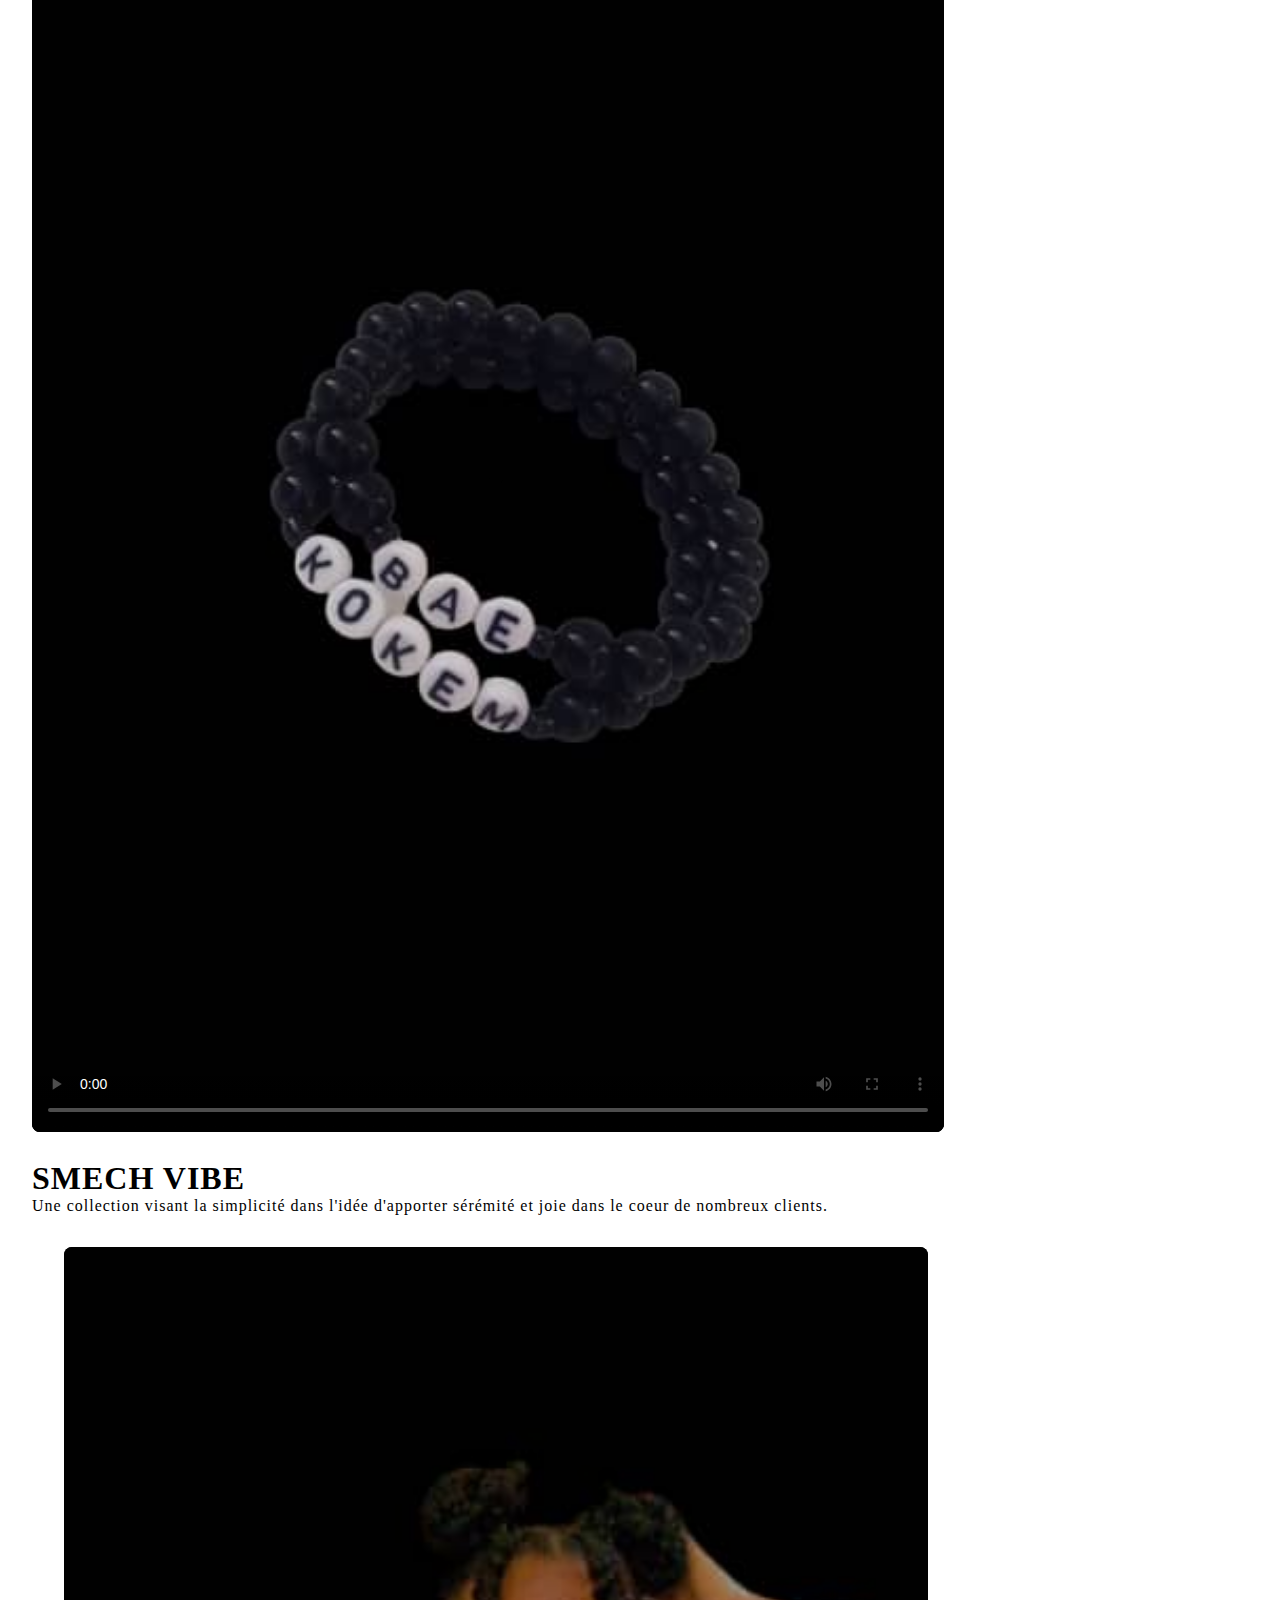
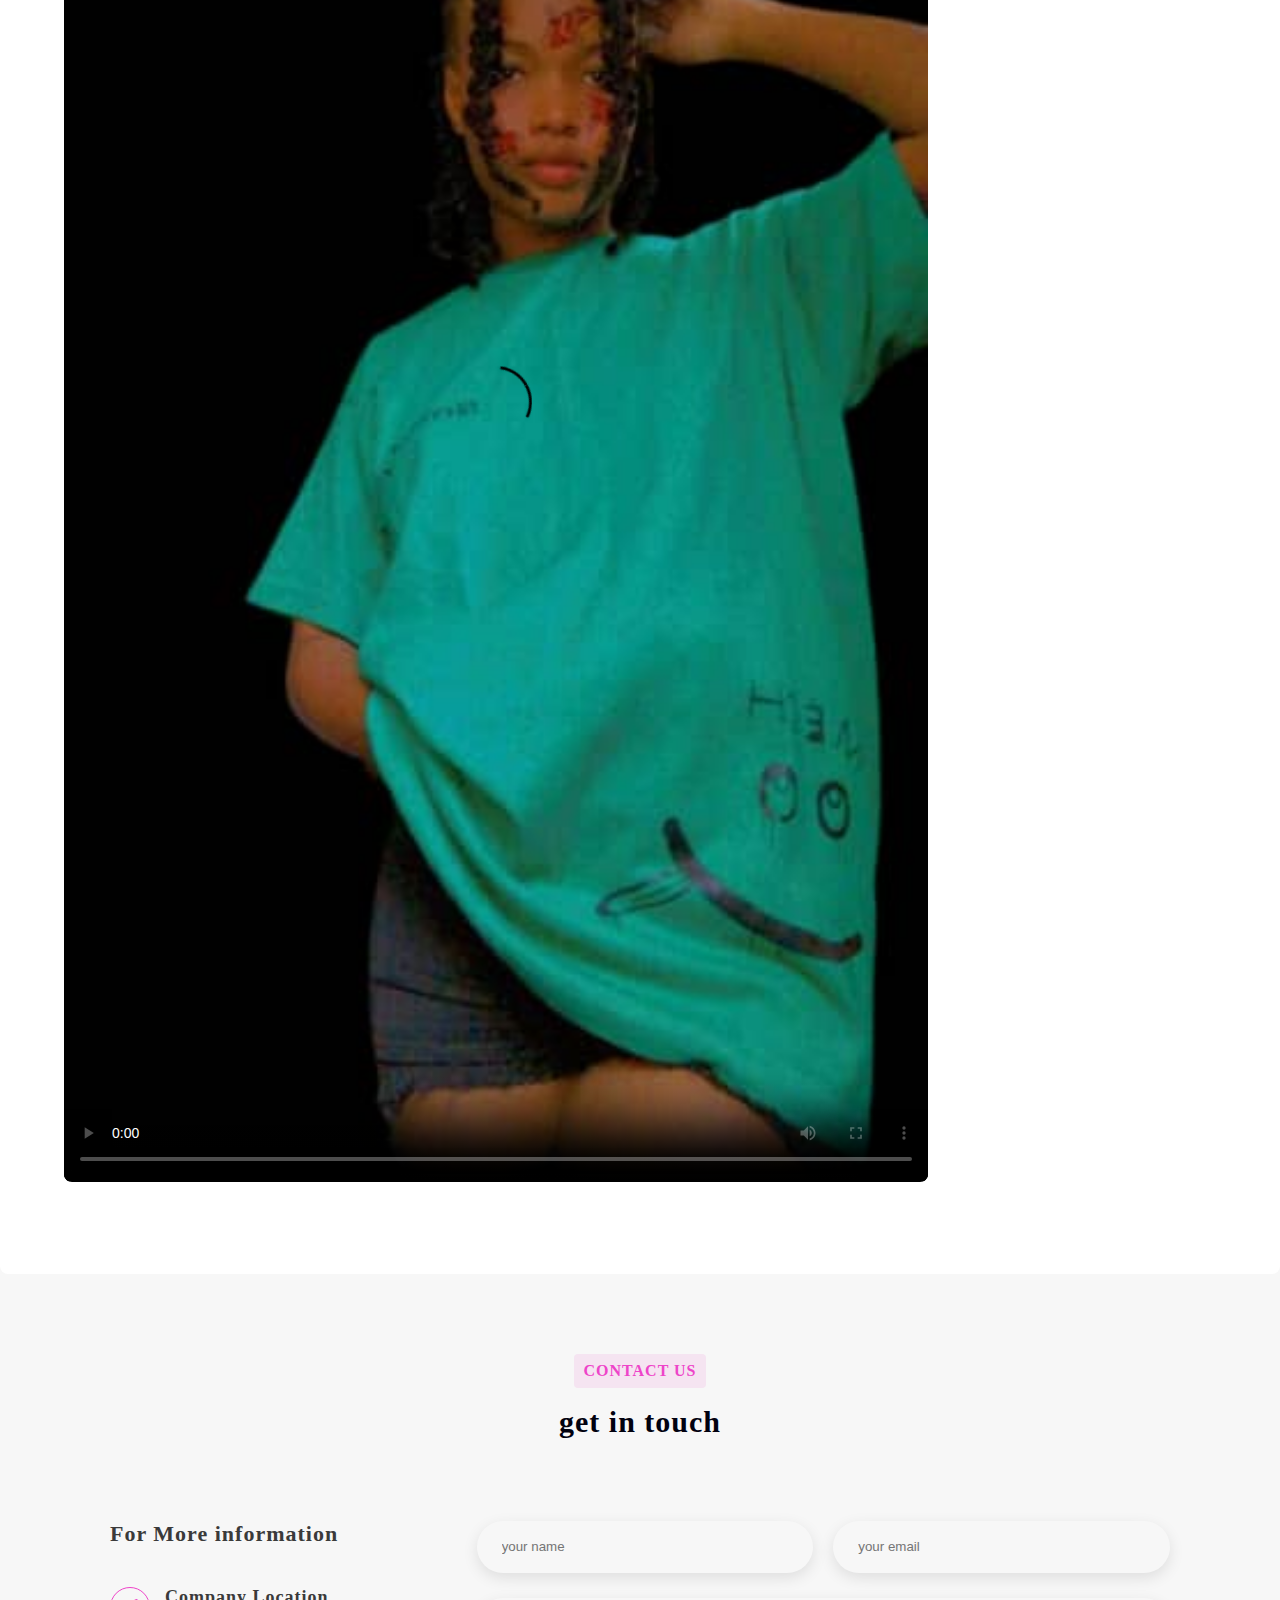
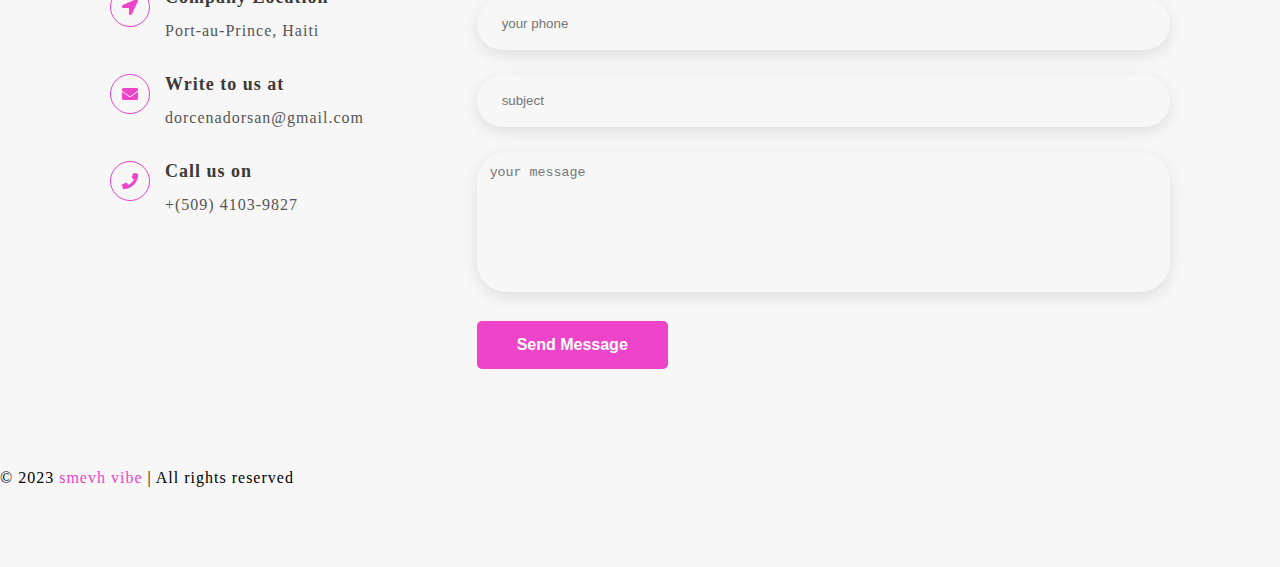
==== commit fd0b3e44: "first commit" ====
--- a/index.html
+++ b/index.html
@@ -4,28 +4,30 @@
     <meta charset="UTF-8">
     <meta http-equiv="X-UA-Compatible" content="IE=edge">
     <meta name="viewport" content="width=device-width, initial-scale=1.0">
-    <title>Document</title>
+    <title>Smech vibe</title>
     <!--===== Font Awesome =====-->
     <link rel="stylesheet" href="https://cdnjs.cloudflare.com/ajax/libs/font-awesome/5.15.4/css/all.min.css">
     <!--===== CSS =====-->
     <link rel="stylesheet" href="css/main.css">
-    <link rel="stylesheet" href="css/style.css">
+    <!-- <link rel="stylesheet" href="css/style.css"> -->
 </head>
 <body>
-
+   <!-- <div class="loader">
+        <img class="lettre" src="images/products/IMG-20230330-WA0008.jpg">
+         <span class="lettre">C</span>
+         <span class="lettre">H</span>
+        <span class="lettre">A</span>
+        <span class="lettre">R</span>
+        <span class="lettre">G</span>
+        <span class="lettre">E</span>
+        <span class="lettre">M</span>
+        <span class="lettre">E</span>
+        <span class="lettre">N</span>
+        <span class="lettre">T</span> 
+    </div>-->
+<div class="site">
         <!-- loader -->
-        <div class="loader">
-            <img class="lettre" src="/images/products/IMG-20230330-WA0008.jpg">
-            <!-- <span class="lettre">H</span>
-            <span class="lettre">A</span>
-            <span class="lettre">R</span>
-            <span class="lettre">G</span>
-            <span class="lettre">E</span>
-            <span class="lettre">M</span>
-            <span class="lettre">E</span>
-            <span class="lettre">N</span>
-            <span class="lettre">T</span> -->
-        </div>
+
     <!-- <div class="acceuill"> -->
             <!-- <h1>All right, bienvenu</h1> -->
         
@@ -39,18 +41,17 @@
                 <div class="row justify-content-between align-items-center">
                     <div class="logo">
                         <a href="index.html">
-                            <!-- <span class="logo-circle"></span> Bailo -->
-                            <img src="/images/products/IMG-20230330-WA0008.jpg" alt="">
-
+                            <span class="logo-circle"></span>smech vibe
+                            <!-- <img src="images/products/IMG-20230330-WA0008.jpg" alt=""> -->
                         </a>
                     </div> 
 
                     
                     <ul class="menu">
                         <li class="nav-item"><a href="#" class="nav-link">home</a></li>
-                        <li class="nav-item"><a href="about.html" class="nav-link">about</a></li>
+                        <!-- <li class="nav-item"><a href="#about" class="nav-link">about</a></li> -->
                         <li class="nav-item"><a href="#product" class="nav-link">product</a></li>
-                        <li class="nav-item"><a href="contact.html" class="nav-link">contact</a></li>
+                        <li class="nav-item"><a href="#contact" class="nav-link">contact</a></li>
                     </ul>
                     <div class="menu-btn">
                         <i class="fas fa-bars"></i>
@@ -112,16 +113,16 @@
                     </br>
                         <h2>
                             <font face="book antiqua">
-                            It's </br>A beautiful day</br>To be black <span> </span></br>An'n fè listwa</h2>
+                            La réussite </br>en affaire ne se mesure pas </br>seulement en chiffre <span> </span></br>mais aussi en valeur.</h2>
                         </font>
-                            <p>"On ne peut pas vraiment changer le monde dans son ensemble. Vous devez d'abord affecter le monde d'une manière qui invoque un changement dans le monde"</p>
+                            <p>"La clé du succès dans les affaires réside dans la combinaison subtile de vision, détermination et action.Car c'est dans les défit que se cache les oportunités et chaque pas en avant vous rapproche de votre destination."</p>
                             <a href="#" class="btn-1">buy now</a>
                     </div>
-                    <div class="home-image">
+                    <!-- <div class="home-image">
                         <div class="img-box">
-                            <img  src="images/products/Dano.jpg" alt="">
-                        </div>
-                    </div>
+                            <img  src="images/IMG-20230529-WA0015.jpg" alt="" width="72">
+                        </div>
+                    </div> -->
                 </div>
             </div>
         </section>
@@ -172,135 +173,346 @@
                     <div class="section-title">
                         <!-- <h1 class="title"></h1> -->
                         <font face="book antiqua"><em>
-                        <h2  class="subtitle">The world is ours</h2></em>
+                        <h2  class="subtitle">Commander dès maintenant</h2></em>
                     </font>
-                    </div>
-                </div>
-                <div class="shop">
+                    
+                    </div>
+                </div>
+                <!-- <div class="shop">
                     <font face="times new romain">
                     <center>
                         <h1>Hoodie</h1>
                     <p class="btn-1">SHOP NOW</p>
                 </center>
             </font>
-                </div>
+                </div> -->
                 <div >
                 </div>
                 <div class="row">
                     <div class="product-item">
                         <div class="product-item-inner">
                             <div class="card-img">
-                                <img src="images/productybpyj/PHOTO-2022-05-18-14-57-17.JPG" alt="">
-                            </div>
-                            <div class="card-name">
-                                <p>collection CHRISTIAN</p>
-                            </div>
-                            <div class="card-precis">
-                                <a href="#" class="card-icon"><i class="fas fa-heart"></i></a>
-                                <div>
-                                    <span class="card-preci card-preci-before center">$990.00</span>
-                                    <span class="card-preci card-preci-now center">$890.00</span>
-                                </div>
-                                <a href="#" class="card-icon"><i class="fas fa-cart-plus"></i></a>
-                            </div>
-                        </div>
-                    </div>
-                    <div class="product-item">
-                        <div class="product-item-inner">
-                            <div class="card-img">
-                                <img src="images/products/PHOTO-2022-05-18-14-57-07 2.JPG" alt="">
-                            </div>
-                            <div class="card-name">
-                                <p>collection CHRISTIAN</p>
-                            </div>
-                            <div class="card-precis">
-                                <a href="#" class="card-icon"><i class="fas fa-heart"></i></a>
-                                <div>
-                                    <span class="card-preci card-preci-before center">$990.00</span>
-                                    <span class="card-preci card-preci-now center center">$890.00</span>
-                                </div>
-                                <a href="#" class="card-icon"><i class="fas fa-cart-plus"></i></a>
-                            </div>
-                        </div>
-                    </div>
-                    <div class="product-item">
-                        <div class="product-item-inner">
-                            <div class="card-img">
-                                <img src="images/productybpyj/PHOTO-2022-05-18-14-57-13.JPG" alt="">
-                            </div>
-                            <div class="card-name">
-                                <p>collection CHRISTIAN</p>
-                            </div>
-                            <div class="card-precis">
-                                <a href="#" class="card-icon"><i class="fas fa-heart"></i></a>
-                                <div>
-                                    <span class="card-preci card-preci-before center">$990.00</span>
-                                    <span class="card-preci card-preci-now center center">$890.00</span>
-                                </div>
-                                <a href="#" class="card-icon"><i class="fas fa-cart-plus"></i></a>
-                            </div>
-                        </div>
-                    </div>
-                    <div class="product-item">
-                        <div class="product-item-inner">
-                            <div class="card-img">
-                                <img src="images/productybpyj/PHOTO-2022-05-18-14-57-16.JPG" alt="">
-                            </div>
-                            <div class="card-name">
-                                <p>collection CHRISTIAN</p>
-                            </div>
-                            <div class="card-precis">
-                                <a href="#" class="card-icon"><i class="fas fa-heart"></i></a>
-                                <div>
-                                    <span class="card-preci card-preci-before center">$990.00</span>
-                                    <span class="card-preci card-preci-now center center">$890.00</span>
-                                </div>
-                                <a href="#" class="card-icon"><i class="fas fa-cart-plus"></i></a>
-                            </div>
-                        </div>
-                    </div>
-                    <div class="product-item">
-                        <div class="product-item-inner">
-                            <div class="card-img">
-                                <img src="images/products/red.png" alt="">
-                            </div>
-                            <div class="card-name">
-                                <p>collection CHRISTIAN</p>
-                            </div>
-                            <div class="card-precis">
-                                <a href="#" class="card-icon"><i class="fas fa-heart"></i></a>
-                                <div>
-                                    <span class="card-preci card-preci-before center">$990.00</span>
-                                    <span class="card-preci card-preci-now center">$890.00</span>
-                                </div>
-                                <a href="#" class="card-icon"><i class="fas fa-cart-plus"></i></a>
-                            </div>
-                        </div>
-                    </div>
-                    <div class="product-item">
-                        <div class="product-item-inner">
-                            <div class="card-img">
-                                <img src="images/products/purple.png" alt="">
-                            </div>
-                            <div class="card-name">
-                                <p>collection CHRISTIAN</p>
-                            </div>
-                            <div class="card-precis">
-                                <a href="#" class="card-icon"><i class="fas fa-heart"></i></a>
-                                <div>
-                                    <span class="card-preci card-preci-before center">$990.00</span>
-                                    <span class="card-preci card-preci-now center">$890.00</span>
-                                </div>
-                                <a href="#" class="card-icon"><i class="fas fa-cart-plus"></i></a>
+                                <img src="images/IMG-20230519-WA0008.jpg" alt="">
+                            </div>
+                            <div class="card-name">
+                                <p>Drug prudz</p>
+                            </div>
+                            <div class="card-precis">
+                                <!-- <a href="#" class="card-icon"><i class="fas fa-heart"></i></a> -->
+                                <div>
+                                    <span class="card-preci card-preci-before center">250G</span>
+                                    <span class="card-preci card-preci-now center">
+                                        <a href="https://wa.me/message/AFNN5YJWC4VKJ1" class="card-icon"><i class="fas fa-cart-plus"></i></a>
+
+                                    </span>
+                                </div>
+                            </div>
+                        </div>
+                    </div>
+                    <div class="product-item">
+                        <div class="product-item-inner">
+                            <div class="card-img">
+                                <img src="images/IMG-20230519-WA0010.jpg" alt="">
+                            </div>
+                            <div class="card-name">
+                                <p>Drug prudz</p>
+                            </div>
+                            <div class="card-precis">
+                                <!-- <a href="#" class="card-icon"><i class="fas fa-heart"></i></a> -->
+                                <div>
+                                    <span class="card-preci card-preci-before center">1000G</span>
+                                    <span class="card-preci card-preci-now center">
+                                        <a href="https://wa.me/message/AFNN5YJWC4VKJ1" class="card-icon"><i class="fas fa-cart-plus"></i></a>
+
+                                    </span>
+                                </div>
+                            </div>
+                        </div>
+                    </div>
+                    
+                    <div class="product-item">
+                        <div class="product-item-inner">
+                            <div class="card-img">
+                                <img src="images/IMG-20230519-WA0012.jpg" alt="">
+                            </div>
+                            <div class="card-name">
+                                <p>Drug prudz</p>
+                            </div>
+                            <div class="card-precis">
+                                <!-- <a href="#" class="card-icon"><i class="fas fa-heart"></i></a> -->
+                                <div>
+                                    <span class="card-preci card-preci-before center">250G</span>
+                                    <span class="card-preci card-preci-now center">
+                                        <a href="https://wa.me/message/AFNN5YJWC4VKJ1" class="card-icon"><i class="fas fa-cart-plus"></i></a>
+
+                                    </span>
+                                </div>
+                            </div>
+                        </div>
+                    </div>
+                    <div class="product-item">
+                        <div class="product-item-inner">
+                            <div class="card-img">
+                                <img src="images/IMG-20230519-WA0013.jpg" alt="">
+                            </div>
+                            <div class="card-name">
+                                <p>Drug prudz</p>
+                            </div>
+                            <div class="card-precis">
+                                <!-- <a href="#" class="card-icon"><i class="fas fa-heart"></i></a> -->
+                                <div>
+                                    <span class="card-preci card-preci-before center">250G</span>
+                                    <span class="card-preci card-preci-now center">
+                                        <a href="https://wa.me/message/AFNN5YJWC4VKJ1" class="card-icon"><i class="fas fa-cart-plus"></i></a>
+
+                                    </span>
+                                </div>
+                            </div>
+                        </div>
+                    </div>
+                    <div class="product-item">
+                        <div class="product-item-inner">
+                            <div class="card-img">
+                                <img src="images/IMG-20230519-WA0014.jpg" alt="">
+                            </div>
+                            <div class="card-name">
+                                <p>Drug prudz</p>
+                            </div>
+                            <div class="card-precis">
+                                <!-- <a href="#" class="card-icon"><i class="fas fa-heart"></i></a> -->
+                                <div>
+                                    <span class="card-preci card-preci-before center">250G</span>
+                                    <span class="card-preci card-preci-now center">
+                                        <a href="https://wa.me/message/AFNN5YJWC4VKJ1" class="card-icon"><i class="fas fa-cart-plus"></i></a>
+
+                                    </span>
+                                </div>
+                            </div>
+                        </div>
+                    </div>
+                    <div class="product-item">
+                        <div class="product-item-inner">
+                            <div class="card-img">
+                                <img src="images/IMG-20230519-WA0015.jpg" alt="">
+                            </div>
+                            <div class="card-name">
+                                <p>Drug prudz</p>
+                            </div>
+                            <div class="card-precis">
+                                <!-- <a href="#" class="card-icon"><i class="fas fa-heart"></i></a> -->
+                                <div>
+                                    <span class="card-preci card-preci-before center">250G</span>
+                                    <span class="card-preci card-preci-now center">
+                                        <a href="https://wa.me/message/AFNN5YJWC4VKJ1" class="card-icon"><i class="fas fa-cart-plus"></i></a>
+
+                                    </span>
+                                </div>
+                            </div>
+                        </div>
+                    </div>
+                    <div class="product-item">
+                        <div class="product-item-inner">
+                            <div class="card-img">
+                                <img src="images/IMG-20230519-WA0016.jpg" alt="">
+                            </div>
+                            <div class="card-name">
+                                <p>Drug prudz</p>
+                            </div>
+                            <div class="card-precis">
+                                <!-- <a href="#" class="card-icon"><i class="fas fa-heart"></i></a> -->
+                                <div>
+                                    <span class="card-preci card-preci-before center">250G</span>
+                                    <span class="card-preci card-preci-now center">
+                                        <a href="https://wa.me/message/AFNN5YJWC4VKJ1" class="card-icon"><i class="fas fa-cart-plus"></i></a>
+
+                                    </span>
+                                </div>
+                            </div>
+                        </div>
+                    </div>
+                    <div class="product-item">
+                        <div class="product-item-inner">
+                            <div class="card-img">
+                                <img src="images/IMG-20230519-WA0017.jpg" alt="">
+                            </div>
+                            <div class="card-name">
+                                <p>Drug prudz</p>
+                            </div>
+                            <div class="card-precis">
+                                <!-- <a href="#" class="card-icon"><i class="fas fa-heart"></i></a> -->
+                                <div>
+                                    <span class="card-preci card-preci-before center">250G</span>
+                                    <span class="card-preci card-preci-now center">
+                                        <a href="https://wa.me/message/AFNN5YJWC4VKJ1" class="card-icon"><i class="fas fa-cart-plus"></i></a>
+
+                                    </span>
+                                </div>
+                            </div>
+                        </div>
+                    </div>
+                    <div class="product-item">
+                        <div class="product-item-inner">
+                            <div class="card-img">
+                                <img src="images/IMG-20230519-WA0018.jpg" alt="">
+                            </div>
+                            <div class="card-name">
+                                <p>Drug prudz</p>
+                            </div>
+                            <div class="card-precis">
+                                <!-- <a href="#" class="card-icon"><i class="fas fa-heart"></i></a> -->
+                                <div>
+                                    <span class="card-preci card-preci-before center">250G</span>
+                                    <span class="card-preci card-preci-now center">
+                                        <a href="https://wa.me/message/AFNN5YJWC4VKJ1" class="card-icon"><i class="fas fa-cart-plus"></i></a>
+
+                                    </span>
+                                </div>
+                            </div>
+                        </div>
+                    </div>
+                    <div class="product-item">
+                        <div class="product-item-inner">
+                            <div class="card-img">
+                                <img src="images/IMG-20230519-WA0019.jpg" alt="">
+                            </div>
+                            <div class="card-name">
+                                <p>Drug prudz</p>
+                            </div>
+                            <div class="card-precis">
+                                <!-- <a href="#" class="card-icon"><i class="fas fa-heart"></i></a> -->
+                                <div>
+                                    <span class="card-preci card-preci-before center">250G</span>
+                                    <span class="card-preci card-preci-now center">
+                                        <a href="https://wa.me/message/AFNN5YJWC4VKJ1" class="card-icon"><i class="fas fa-cart-plus"></i></a>
+
+                                    </span>
+                                </div>
+                            </div>
+                        </div>
+                    </div>
+                    <div class="product-item">
+                        <div class="product-item-inner">
+                            <div class="card-img">
+                                <img src="images/IMG-20230519-WA0020.jpg" alt="">
+                            </div>
+                            <div class="card-name">
+                                <p>Drug prudz</p>
+                            </div>
+                            <div class="card-precis">
+                                <!-- <a href="#" class="card-icon"><i class="fas fa-heart"></i></a> -->
+                                <div>
+                                    <span class="card-preci card-preci-before center">250G</span>
+                                    <span class="card-preci card-preci-now center">
+                                        <a href="https://wa.me/message/AFNN5YJWC4VKJ1" class="card-icon"><i class="fas fa-cart-plus"></i></a>
+
+                                    </span>
+                                </div>
+                            </div>
+                        </div>
+                    </div>
+                    <div class="product-item">
+                        <div class="product-item-inner">
+                            <div class="card-img">
+                                <img src="images/IMG-20230519-WA0021.jpg" alt="">
+                            </div>
+                            <div class="card-name">
+                                <p>Drug prudz</p>
+                            </div>
+                            <div class="card-precis">
+                                <!-- <a href="#" class="card-icon"><i class="fas fa-heart"></i></a> -->
+                                <div>
+                                    <span class="card-preci card-preci-before center">250G</span>
+                                    <span class="card-preci card-preci-now center">
+                                        <a href="https://wa.me/message/AFNN5YJWC4VKJ1" class="card-icon"><i class="fas fa-cart-plus"></i></a>
+
+                                    </span>
+                                </div>
+                            </div>
+                        </div>
+                    </div>
+                    <div class="product-item">
+                        <div class="product-item-inner">
+                            <div class="card-img">
+                                <img src="images/IMG-20230519-WA0022.jpg" alt="">
+                            </div>
+                            <div class="card-name">
+                                <p>Drug prudz</p>
+                            </div>
+                            <div class="card-precis">
+                                <!-- <a href="#" class="card-icon"><i class="fas fa-heart"></i></a> -->
+                                <div>
+                                    <span class="card-preci card-preci-before center">250G</span>
+                                    <span class="card-preci card-preci-now center">
+                                        <a href="https://wa.me/message/AFNN5YJWC4VKJ1" class="card-icon"><i class="fas fa-cart-plus"></i></a>
+
+                                    </span>
+                                </div>
+                            </div>
+                        </div>
+                    </div>
+                    <div class="product-item">
+                        <div class="product-item-inner">
+                            <div class="card-img">
+                                <img src="images/IMG-20230519-WA0012.jpg" alt="">
+                            </div>
+                            <div class="card-name">
+                                <p>Drug prudz</p>
+                            </div>
+                            <div class="card-precis">
+                                <!-- <a href="#" class="card-icon"><i class="fas fa-heart"></i></a> -->
+                                <div>
+                                    <span class="card-preci card-preci-before center">250G</span>
+                                    <span class="card-preci card-preci-now center">
+                                        <a href="https://wa.me/message/AFNN5YJWC4VKJ1" class="card-icon"><i class="fas fa-cart-plus"></i></a>
+
+                                    </span>
+                                </div>
                             </div>
                         </div>
                     </div>
                 </div>
             </div>
-        </section>
+            <!-- <video src="images/VID-20230519-WA0024.mp4"></video> -->
+            <section class="watch-video">
+
+                <div class="video-container">
+                    <h3 class="title">DRUG PRUDZ</h3>
+                    <h6></h6>
+
+                   <div class="video">
+                      <video src="images/VID-20230519-WA0025.mp4" controls poster="images/IMG-20230529-WA0013.jpg" id="video"></video>
+                   </div>
+                   <h3 class="title">SMECH VIBE</h3>
+                   <p>Une collection visant la simplicité dans l'idée d'apporter sérémité et joie dans le coeur de nombreux clients.</p>
+                   <!-- <div class="info">
+                      <p class="date"><i class="fas fa-calendar"></i><span>22-10-2022</span></p>
+                      <p class="date"><i class="fas fa-heart"></i><span>44 likes</span></p>
+                   </div>
+                   <div class="tutor">
+                      <img src="images/pic-2.jpg" alt="">
+                      <div>
+                         <h3>john deo</h3>
+                         <span>developer</span>
+                      </div>
+                   </div>
+                   <form action="" method="post" class="flex">
+                      <a href="playlist.html" class="inline-btn">view playlist</a>
+                      <button><i class="far fa-heart"></i><span>like</span></button>
+                   </form>
+                   <p class="description">
+                      Lorem ipsum dolor, sit amet consectetur adipisicing elit. Itaque labore ratione, hic exercitationem mollitia obcaecati culpa dolor placeat provident porro.
+                      Lorem, ipsum dolor sit amet consectetur adipisicing elit. Aliquid iure autem non fugit sint. A, sequi rerum architecto dolor fugiat illo, iure velit nihil laboriosam cupiditate voluptatum facere cumque nemo!
+                   </p> -->
+                   <div class="video-container">
+                    <div class="video">
+                       <video src="images/VID-20230519-WA0026.mp4" controls poster="images/IMG-20230529-WA0017.jpg" id="video"></video>
+                    </div>
+                </div>
+             
+             </section>
         <!--===== Product Section End =====-->
         <!--===== Contact Section Start ======-->
-        <!-- <section class="contact-section section-padding" id="contact">
+         <section class="contact-section section-padding" id="contact">
             <div class="container">
                 <div class="row">
                     <div class="section-title">
@@ -319,16 +531,16 @@
                         <div class="contact-info-item">
                             <i class="fas fa-envelope"></i>
                             <h4>Write to us at</h4>
-                            <p>Charleskurbitsh657@gmail.com</p>
+                            <p>dorcenadorsan@gmail.com</p>
                         </div>
                         <div class="contact-info-item">
                             <i class="fas fa-phone"></i>
                             <h4>Call us on</h4>
-                            <p>+(509) 47579130</p>
+                            <p>+(509) 4103-9827</p>
                         </div>
                     </div>
                     <div class="contact-form">
-                        <form action="">
+                        <form name="smechvibe" method="POST" data-netlify="true">
                             <div class="row">
                                 <div class="left">
                                     <div class="form-group">
@@ -371,28 +583,28 @@
                     </div>
                 </div>
             </div>
-        </section> -->
+        </section>
         <!--===== Contact Section End ======-->
         <!--===== Footer Section Start =====-->
-        <footer class="section-padding">
-            <div class="container">
+        <footer >
+            <!-- <div class="container">
                 <div class="row">
                     <div class="right-col">
-                        <!-- <div class="logo">
+                        <div class="logo">
                             <div class="logo">
                                 <a href="index.html">
-                                    <span class="logo-circle"></span> Bailo
+                                    <span class="logo-circle"></span>smech vibe
                                     <img src="/images/products/MJSDLSJDLS.JPG" alt="">
             
                                 </a>
                             </div>                    
-                        </div> -->
+                        </div>
                         <center>
                         <div class="social-media">
                             <a href="#"><i class="fab fa-facebook-f"></i></a>
                             <a href="#"><i class="fab fa-twitter"></i></a>
                             <a href="#"><i class="fab fa-instagram"></i></a>
-                            <!-- <a href="#"><i class="fab fa-youtube"></i></a> -->
+                            <a href="#"><i class="fab fa-youtube"></i></a>
                             <a href="#"><i class="fab fa-linkedin-in"></i></a>
                         </div> 
                         <font face="book antiqua">
@@ -402,13 +614,13 @@
 
                         <a href="">Sing up</a></br>
                         <a href="">Payment Methods</a></br>
-                        <!-- <a href="">Media inqueries</a></br> -->
+                        <a href="">Media inqueries</a></br>
                         </br>
                     </div>
                     <div class="gauche">
                         <a href="">Gift Cards</a></br>
-                        <!-- <a href="">SING UP FOR EMAIL</a></br> -->
-                        <!-- <a href="">BECOME A MEMBER</a></br> -->
+                        <a href="">SING UP FOR EMAIL</a></br>
+                        <a href="">BECOME A MEMBER</a></br>
                         <a href=""></a>
                         <a href="">About Us</a></br>
                         </div>
@@ -429,21 +641,23 @@
                     <div class="left-col">
                         <h2>Send Us Feedback</h2>
                         <div class="border"></div>
-                        <!-- <p>Enter Your Email to get our news and updates.</p> -->
+                        <p>Enter Your Email to get our news and updates.</p>
                         <form action="post" class="newsletter-form">
                             <input type="text" class="txtb" placeholder="enter your email"></br>
-                            <!-- <input type="text" class="txtb" placeholder="enter your name"> -->
+                            <input type="text" class="txtb" placeholder="enter your name">
                             <input type="submit" class="btn-1" value="submit">
                         </form></br>
                     </div>
                 </div>
-            </div>
-            <p class="left-text">&copy; 2023 created by charlestech All rights reserved</p>              
+            </div> -->
+            <p class="left-text">&copy; 2023 <span class="vib">smevh vibe</span> | All rights reserved</p>              
         </footer>
+</div>
+
     <!-- </div> -->
     <!--===== Footer Section End =====-->
     <!--===== JS =====-->
     <script src="js/main.js"></script>
-    <script src="/js/app.js"></script>    
+    <script src="js/app.js"></script>    
 </body>
 </html>--- a/css/main.css
+++ b/css/main.css
@@ -1,7 +1,7 @@
 @import url('https://fonts.googleapis.com/css2?family=Kaushan+Script&display=swap');
 :root
 {
-    --main-color:#000;
+    --main-color:#ee44c9;
     --shadow-black-100:0 5px 15px rgba(0,0,0,0.1);
     --black-900:#01010f;
     --black-400:#555555;
@@ -29,7 +29,7 @@
     overflow-x: hidden;
     background-color: var(--white-100);
 }
-.acceuil{
+/* .acceuil{
     height: 100%;
     width: 100%;
     background: url(/Essaie.PNG);
@@ -39,7 +39,7 @@
     display: flex;
     justify-content: center;
     align-items: center;
-}
+} */
 ::before,::after
 {
     box-sizing: border-box;
@@ -140,7 +140,7 @@
 }
 .btn-1:hover
 {
-    border: 1px solid var(--white-100);
+    border: 1px solid var(--main-color);
     background-color: transparent;
     color: var(--main-color);
 }
@@ -176,13 +176,13 @@
 {
     height: 3px;
     width: 3px;
-    background-color: var(--black-400);
+    background-color: var(--main-color);
     margin: 0 3px 8px;
 }
 .effect-3
 {
     border-top: 30px solid transparent;
-    border-left: 30px solid var(--white);
+    border-left: 30px solid var(--main-color);
     left: 30%;
     top: 20%;
     animation: spin 15s linear infinite;
@@ -191,7 +191,7 @@
 {
     content: '';
     border-top: 30px solid transparent;
-    border-left: 30px solid var(--white);
+    border-left: 30px solid var(--main-color);
     position: absolute;
     left: -35px;
     top: -25px;
@@ -212,7 +212,7 @@
 .effect-4 div
 {
     width: 1px;
-    background-color: var(--white-100);
+    background-color: var(--main-color);
 }
 @keyframes spin 
 {
@@ -520,7 +520,7 @@
     height: 400px;
     margin: 5px;
     position: relative;
-    background: url("/images/products/PHOTO-2022-05-18-14-57-06.JPG");
+    background: url("../images/products/PHOTO-2022-05-18-14-57-06.JPG");
     background-repeat: no-repeat;
     background-size: cover;
     padding-top: 40%;   
@@ -559,7 +559,7 @@
 }
 .card-img
 {
-    width: 200px;
+
     padding-bottom: 20px;
     transition: all .5s ease-in;
 }
@@ -731,12 +731,20 @@
     resize: none;
 }
 /*===== footer section ======*/
-footer
-{
-    background: linear-gradient(to top, rgb(212, 206, 206), rgb(204, 195, 195),transparent),url(/images/products/PHOTO-2022-05-18-14-57-089.jpg);
+ /* footer
+{
+    background: linear-gradient(to top, rgb(212, 206, 206), rgb(204, 195, 195),transparent),url(images/products/PHOTO-2022-05-18-14-57-089.jpg);
     background-size: cover;
     background-repeat: no-repeat;
     background-color: var(--black-900);
+}  */
+.footer p
+{
+    color: var(--black-100);
+}
+footer .vib
+{
+    color: var(--main-color);
 }
 .right-col{
     display:none;
@@ -764,10 +772,10 @@
 {
     color: var(--main-color);
 }
-.left-text
-{
-    color: var(--white);
-}
+/* .left-text
+{
+    color: var(--white);
+} */
 .right-col h1
 {
     font-size: 26px;
@@ -857,19 +865,19 @@
     {
         padding: 0;
     }
-    .home-section{
-        background:url(/images/products/PHOTO-2022-05-18-14-57-06.JPG);
+     .home-section{
+        background:url(../images/IMG-20230529-WA0008.jpg);
         /* background: linear-gradient(to bottom, rgba(0 0 0), rgba(0 0 0),transparent); */
-        background-repeat: no-repeat;
+         background-repeat: no-repeat;
         background-size: cover;
         background-position: left bottom;
         border-radius: 0  0  0 30%;
 
-    }
+    } 
     .home-section .home-text h2
     {
-        font-size: 46px;
-        line-height: 48px;
+        font-size: 20px;
+        line-height: 28px;
     }
     .home-section .home-text p 
     {
@@ -981,15 +989,15 @@
 }
 @media(max-width:415px)
 {
-.home-section{
-    background:url(/images/products/PHOTO-2022-05-18-14-57-06.JPG);
+ .home-section{
+    background:url(../images/IMG-20230529-WA0008.jpg); 
     /* background: linear-gradient(to bottom, rgba(0 0 0), rgba(0 0 0),transparent); */
     background-repeat: no-repeat;
     background-size: cover;
     background-position: center bottom;
     border-radius: 0  0  0 30%;
 
-}
+} 
 }
 nav,.btn-1:hover{
     animation: nav 20s;
@@ -1002,3 +1010,118 @@
         z-index: 100;
     }
 }
+/* watch video */
+
+.watch-video .video-container{
+    background-color: var(--white);
+    border-radius: .5rem;
+    padding: 2rem;
+ }
+ 
+ .watch-video .video-container .video{
+    position: relative;
+    margin-bottom: 1.5rem;
+ }
+ 
+ .watch-video .video-container .video video{
+    border-radius: .5rem;
+    width: 75%;
+    object-fit: contain;
+    background-color: #000;
+ }
+ 
+ .watch-video .video-container .title{
+    font-size: 2rem;
+    color: var(--black);
+ }
+ 
+ .watch-video .video-container .info{
+    display: flex;
+    margin-top: 1.5rem;
+    margin-bottom: 2rem;
+    border-bottom: var(--border);
+    padding-bottom: 1.5rem;
+    gap: 2.5rem;
+    align-items: center;
+ }
+ 
+ .watch-video .video-container .info p{
+    font-size: 1.6rem;
+ }
+ 
+ .watch-video .video-container .info p span{
+    color: var(--light-color);
+ }
+ 
+ .watch-video .video-container .info i{
+    margin-right: 1rem;
+    color: var(--main-color);
+ }
+ 
+ .watch-video .video-container .tutor{
+    display: flex;
+    align-items: center;
+    gap: 2rem;
+    margin-bottom: 1rem;
+ }
+ 
+ .watch-video .video-container .tutor img{
+    border-radius: 50%;
+    height: 5rem;
+    width: 5rem;
+    object-fit: cover;
+ }
+ 
+ .watch-video .video-container .tutor h3{
+    font-size: 2rem;
+    color: var(--black);
+    margin-bottom: .2rem;
+ }
+ 
+ .watch-video .video-container .tutor span{
+    font-size: 1.5rem;
+    color: var(--light-color);
+ }
+ 
+ .watch-video .video-container .flex{
+    display: flex;
+    align-items: center;
+    justify-content: space-between;
+    gap: 1.5rem;
+ }
+ 
+ .watch-video .video-container .flex button{
+    border-radius: .5rem;
+    padding: 1rem 1.5rem;
+    font-size: 1.8rem;
+    cursor: pointer;
+    background-color: var(--light-bg);
+ }
+ 
+ .watch-video .video-container .flex button i{
+    margin-right: 1rem;
+    color: var(--black);
+ }
+ 
+ .watch-video .video-container .flex button span{
+    color: var(--light-color);
+ }
+ 
+ .watch-video .video-container .flex button:hover{
+    background-color: var(--black);
+ }
+ 
+ .watch-video .video-container .flex button:hover i{
+    color: var(--white);
+ }
+ 
+ .watch-video .video-container .flex button:hover span{
+    color: var(--white);
+ }
+ 
+ .watch-video .video-container .description{
+    line-height: 1.5;
+    font-size: 1.7rem;
+    color: var(--light-color);
+    margin-top: 2rem;
+ }